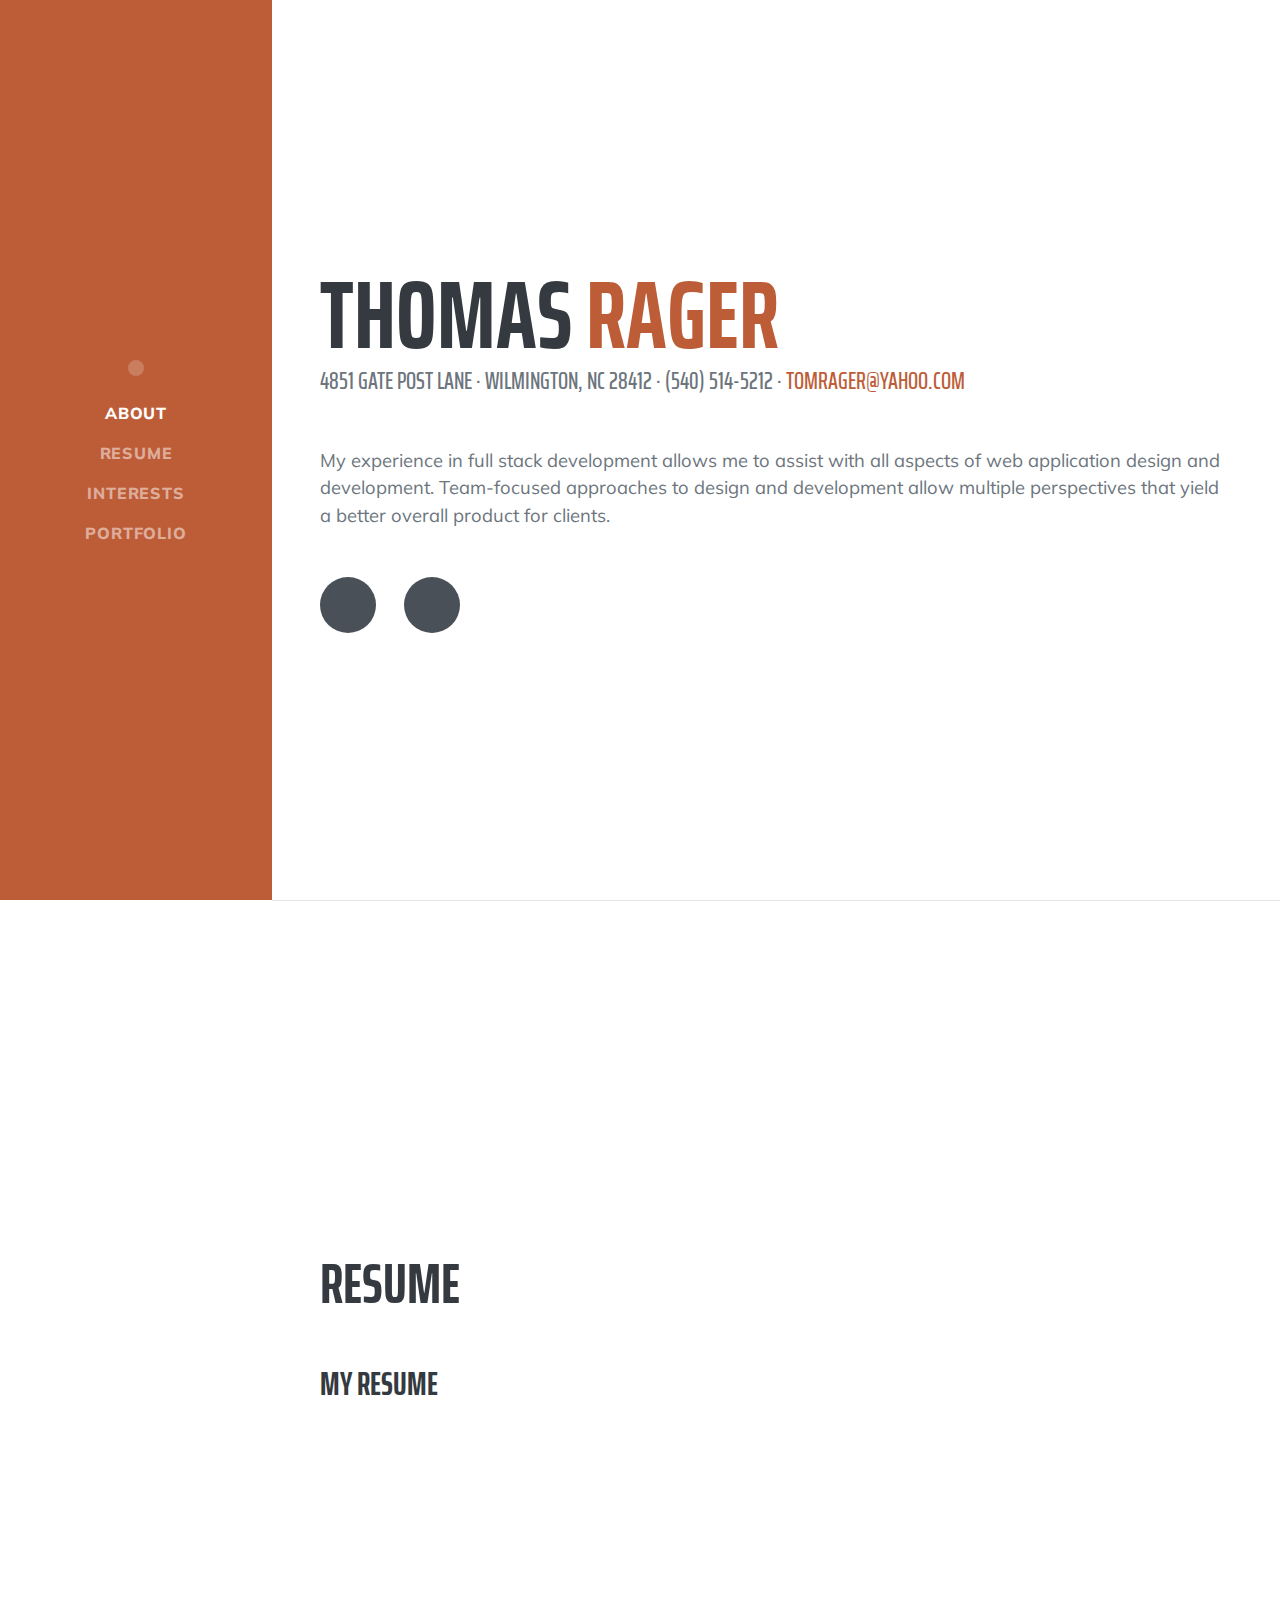
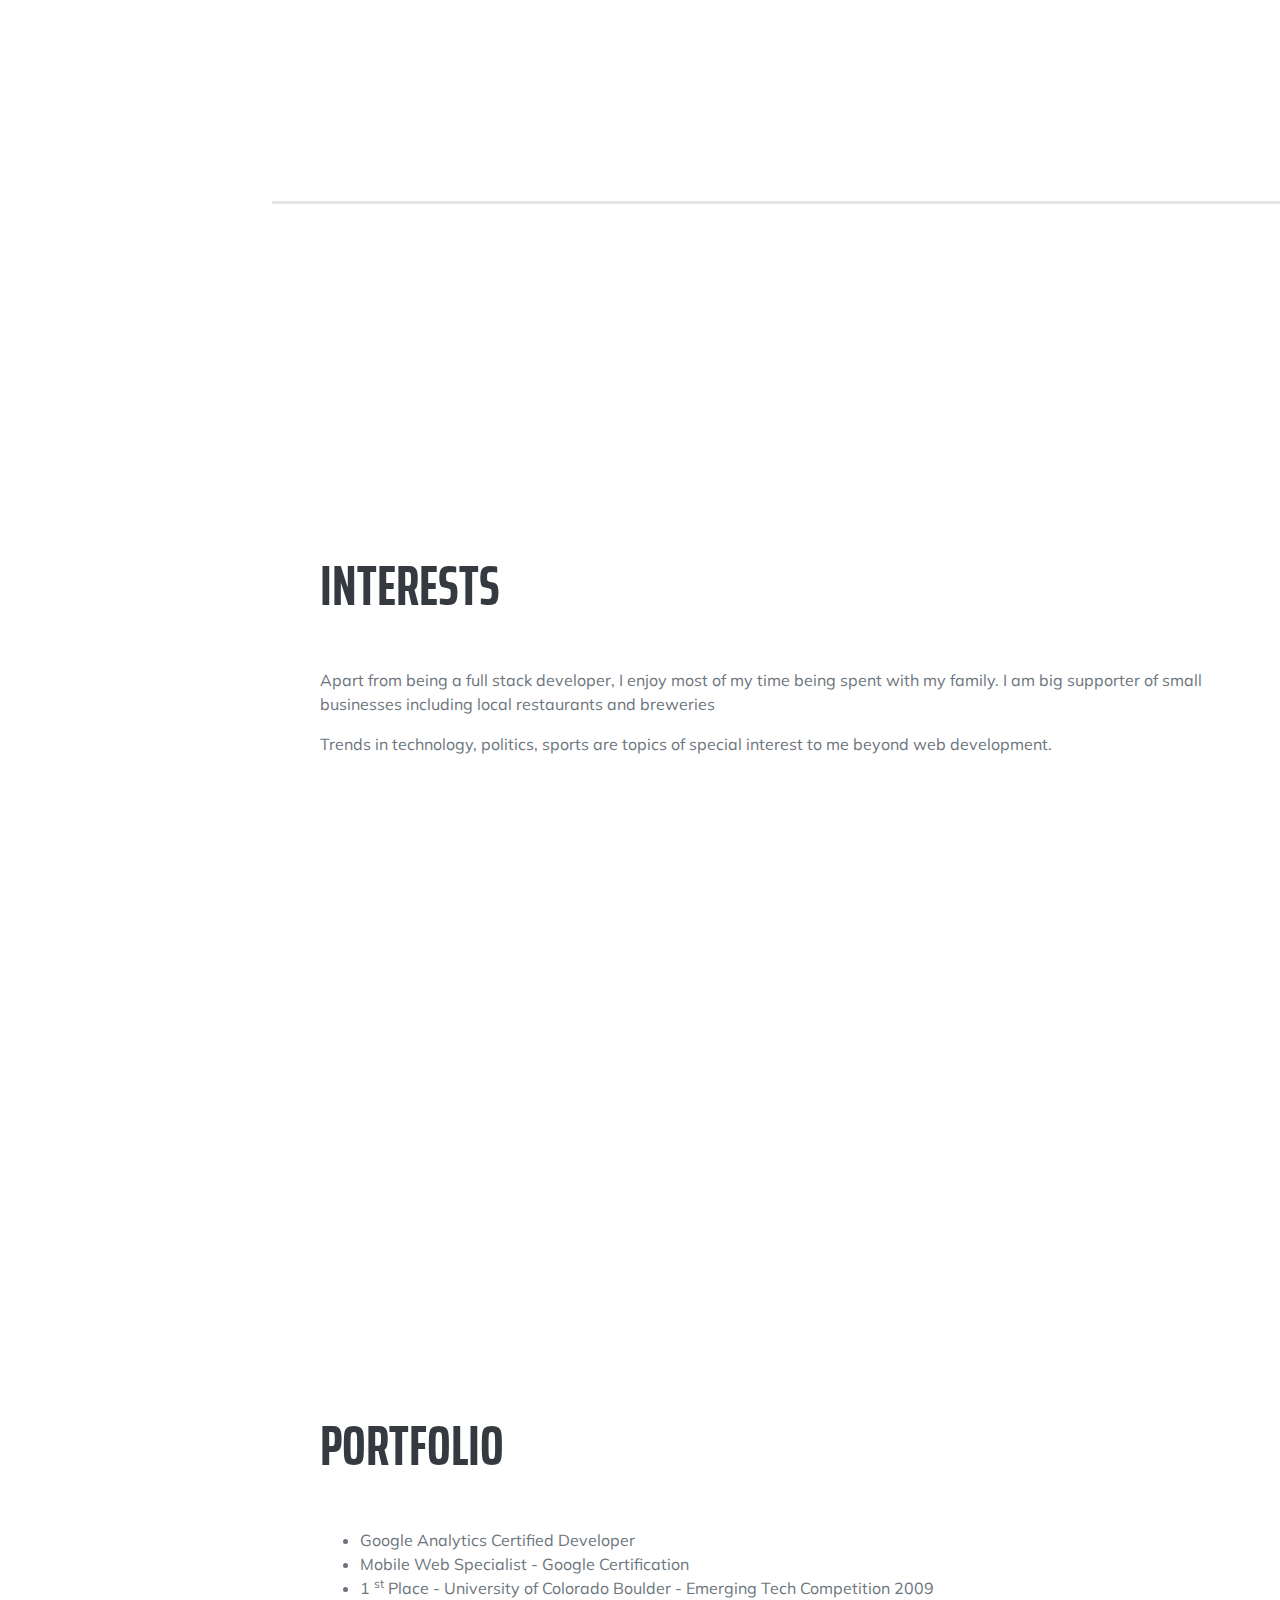
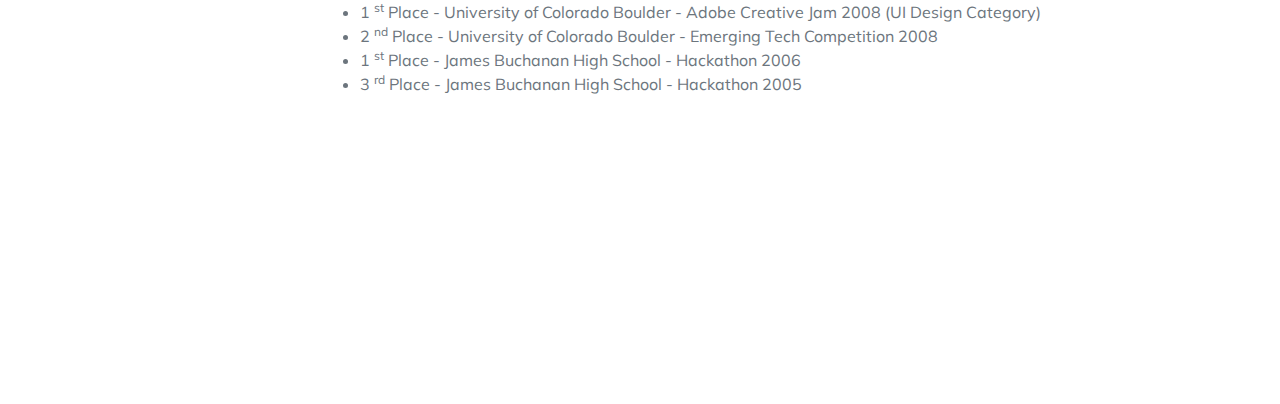
==== showcase/index.html @ 00009070 "Working on index.html to fine tune it" ====
<!DOCTYPE html>
<html lang="en">
    <head>
        <meta charset="utf-8" />
        <meta name="viewport" content="width=device-width, initial-scale=1, shrink-to-fit=no" />
        <meta name="description" content="" />
        <meta name="author" content="" />
        <title>Portfolio - Thomas Rager</title>
        <link rel="icon" type="image/x-icon" href="assets/img/favicon.ico" />
        <!-- Font Awesome icons (free version)-->
        <script src="https://use.fontawesome.com/releases/v5.13.0/js/all.js" crossorigin="anonymous"></script>
        <!-- Google fonts-->
        <link href="https://fonts.googleapis.com/css?family=Saira+Extra+Condensed:500,700" rel="stylesheet" type="text/css" />
        <link href="https://fonts.googleapis.com/css?family=Muli:400,400i,800,800i" rel="stylesheet" type="text/css" />
        <!-- Core theme CSS (includes Bootstrap)-->
        <link href="css/styles.css" rel="stylesheet" />
    </head>
    <body id="page-top">
        <!-- Navigation-->
        <nav class="navbar navbar-expand-lg navbar-dark bg-primary fixed-top" id="sideNav">
            <a class="navbar-brand js-scroll-trigger" href="#page-top">
                <span class="d-block d-lg-none">Thomas Rager</span>
                <span class="d-none d-lg-block"><img class="img-fluid img-profile rounded-circle mx-auto mb-2" src="assets/img/Thomas Rager.jpg" alt="" /></span>
            </a>
            <button class="navbar-toggler" type="button" data-toggle="collapse" data-target="#navbarSupportedContent" aria-controls="navbarSupportedContent" aria-expanded="false" aria-label="Toggle navigation"><span class="navbar-toggler-icon"></span></button>
            <div class="collapse navbar-collapse" id="navbarSupportedContent">
                <ul class="navbar-nav">
                    <li class="nav-item"><a class="nav-link js-scroll-trigger" href="#about">About</a></li>
                    <li class="nav-item"><a class="nav-link js-scroll-trigger" href="#resume">Resume</a></li>
                    <li class="nav-item"><a class="nav-link js-scroll-trigger" href="#interests">Interests</a></li>
                    <li class="nav-item"><a class="nav-link js-scroll-trigger" href="#portfolio">Portfolio</a></li>
                </ul>
            </div>
        </nav>
        <!-- Page Content-->
        <div class="container-fluid p-0">
            <!-- About-->
            <section class="resume-section" id="about">
                <div class="resume-section-content">
                    <h1 class="mb-0">
                        Thomas
                        <span class="text-primary">Rager</span>
                    </h1>
                    <div class="subheading mb-5">
                        4851 Gate Post Lane · Wilmington, NC 28412 · (540) 514-5212 ·
                        <a href="mailto:tomrager@yahoo.com">tomrager@yahoo.com</a>
                    </div>
                    <p class="lead mb-5">My experience in full stack development allows me to assist with all aspects of web application design and development. Team-focused approaches to design and development allow multiple perspectives that yield a better overall product for clients.</p>
                    <div class="social-icons">
                        <a class="social-icon" href="https://www.linkedin.com/in/thomas-rager/"><i class="fab fa-linkedin-in"></i></a>
                        <a class="social-icon" href="https://github.com/trager1122"><i class="fab fa-github"></i></a>
                    </div>
                </div>
            </section>
            <hr class="m-0" />
            <!-- Resume -->
            <section class="resume-section" id="experience">
                <div class="resume-section-content">
                    <h2 class="mb-5">Resume</h2>
                    <div class="d-flex flex-column flex-md-row justify-content-between mb-5">
                        <div class="flex-grow-1">
                            <h3 class="mb-0">My Resume</h3>
                        </div>
                    </div>
                </div>
            </section>
            <hr class="m-0" />
            <hr class="m-0" />
            
            <hr class="m-0" />
            <!-- Interests-->
            <section class="resume-section" id="interests">
                <div class="resume-section-content">
                    <h2 class="mb-5">Interests</h2>
                    <p>Apart from being a full stack developer, I enjoy most of my time being spent with my family. I am big supporter of small businesses including local restaurants and breweries</p>                
                    <p class="mb-0">Trends in technology, politics, sports are topics of special interest to me beyond web development.</p>
                </div>
            </section>
            <!-- Projects and Work Samples-->
            <section class="resume-section" id="portfolio">
                <div class="resume-section-content">
                    <h2 class="mb-5">Portfolio</h2>
                    <ul class="fa-ul mb-0">
                        <li>
                            <span class="fa-li"><i class="fas fa-trophy text-warning"></i></span>
                            Google Analytics Certified Developer
                        </li>
                        <li>
                            <span class="fa-li"><i class="fas fa-trophy text-warning"></i></span>
                            Mobile Web Specialist - Google Certification
                        </li>
                        <li>
                            <span class="fa-li"><i class="fas fa-trophy text-warning"></i></span>
                            1
                            <sup>st</sup>
                            Place - University of Colorado Boulder - Emerging Tech Competition 2009
                        </li>
                        <li>
                            <span class="fa-li"><i class="fas fa-trophy text-warning"></i></span>
                            1
                            <sup>st</sup>
                            Place - University of Colorado Boulder - Adobe Creative Jam 2008 (UI Design Category)
                        </li>
                        <li>
                            <span class="fa-li"><i class="fas fa-trophy text-warning"></i></span>
                            2
                            <sup>nd</sup>
                            Place - University of Colorado Boulder - Emerging Tech Competition 2008
                        </li>
                        <li>
                            <span class="fa-li"><i class="fas fa-trophy text-warning"></i></span>
                            1
                            <sup>st</sup>
                            Place - James Buchanan High School - Hackathon 2006
                        </li>
                        <li>
                            <span class="fa-li"><i class="fas fa-trophy text-warning"></i></span>
                            3
                            <sup>rd</sup>
                            Place - James Buchanan High School - Hackathon 2005
                        </li>
                    </ul>
                </div>
            </section>
        </div>
        <!-- Bootstrap core JS-->
        <script src="https://cdnjs.cloudflare.com/ajax/libs/jquery/3.5.1/jquery.min.js"></script>
        <script src="https://stackpath.bootstrapcdn.com/bootstrap/4.5.0/js/bootstrap.bundle.min.js"></script>
        <!-- Third party plugin JS-->
        <script src="https://cdnjs.cloudflare.com/ajax/libs/jquery-easing/1.4.1/jquery.easing.min.js"></script>
        <!-- Core theme JS-->
        <script src="js/scripts.js"></script>
    </body>
</html>
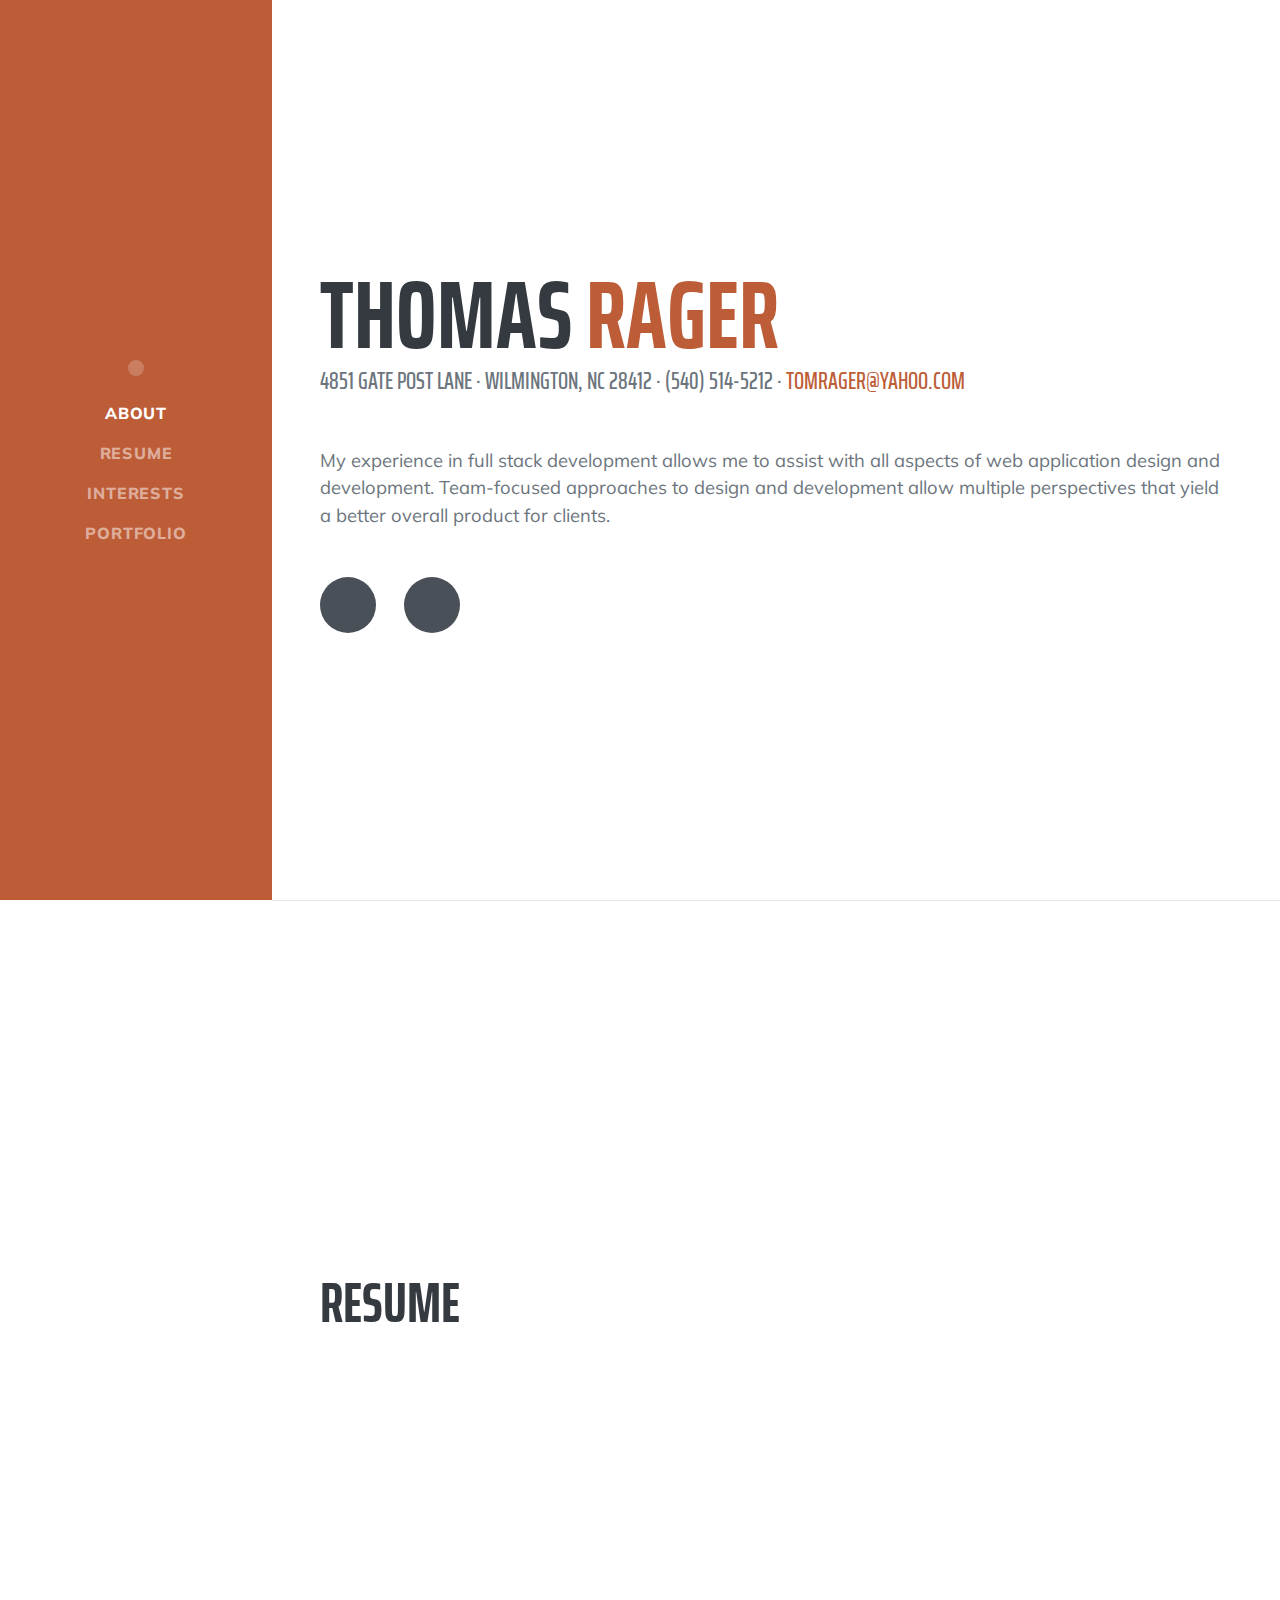
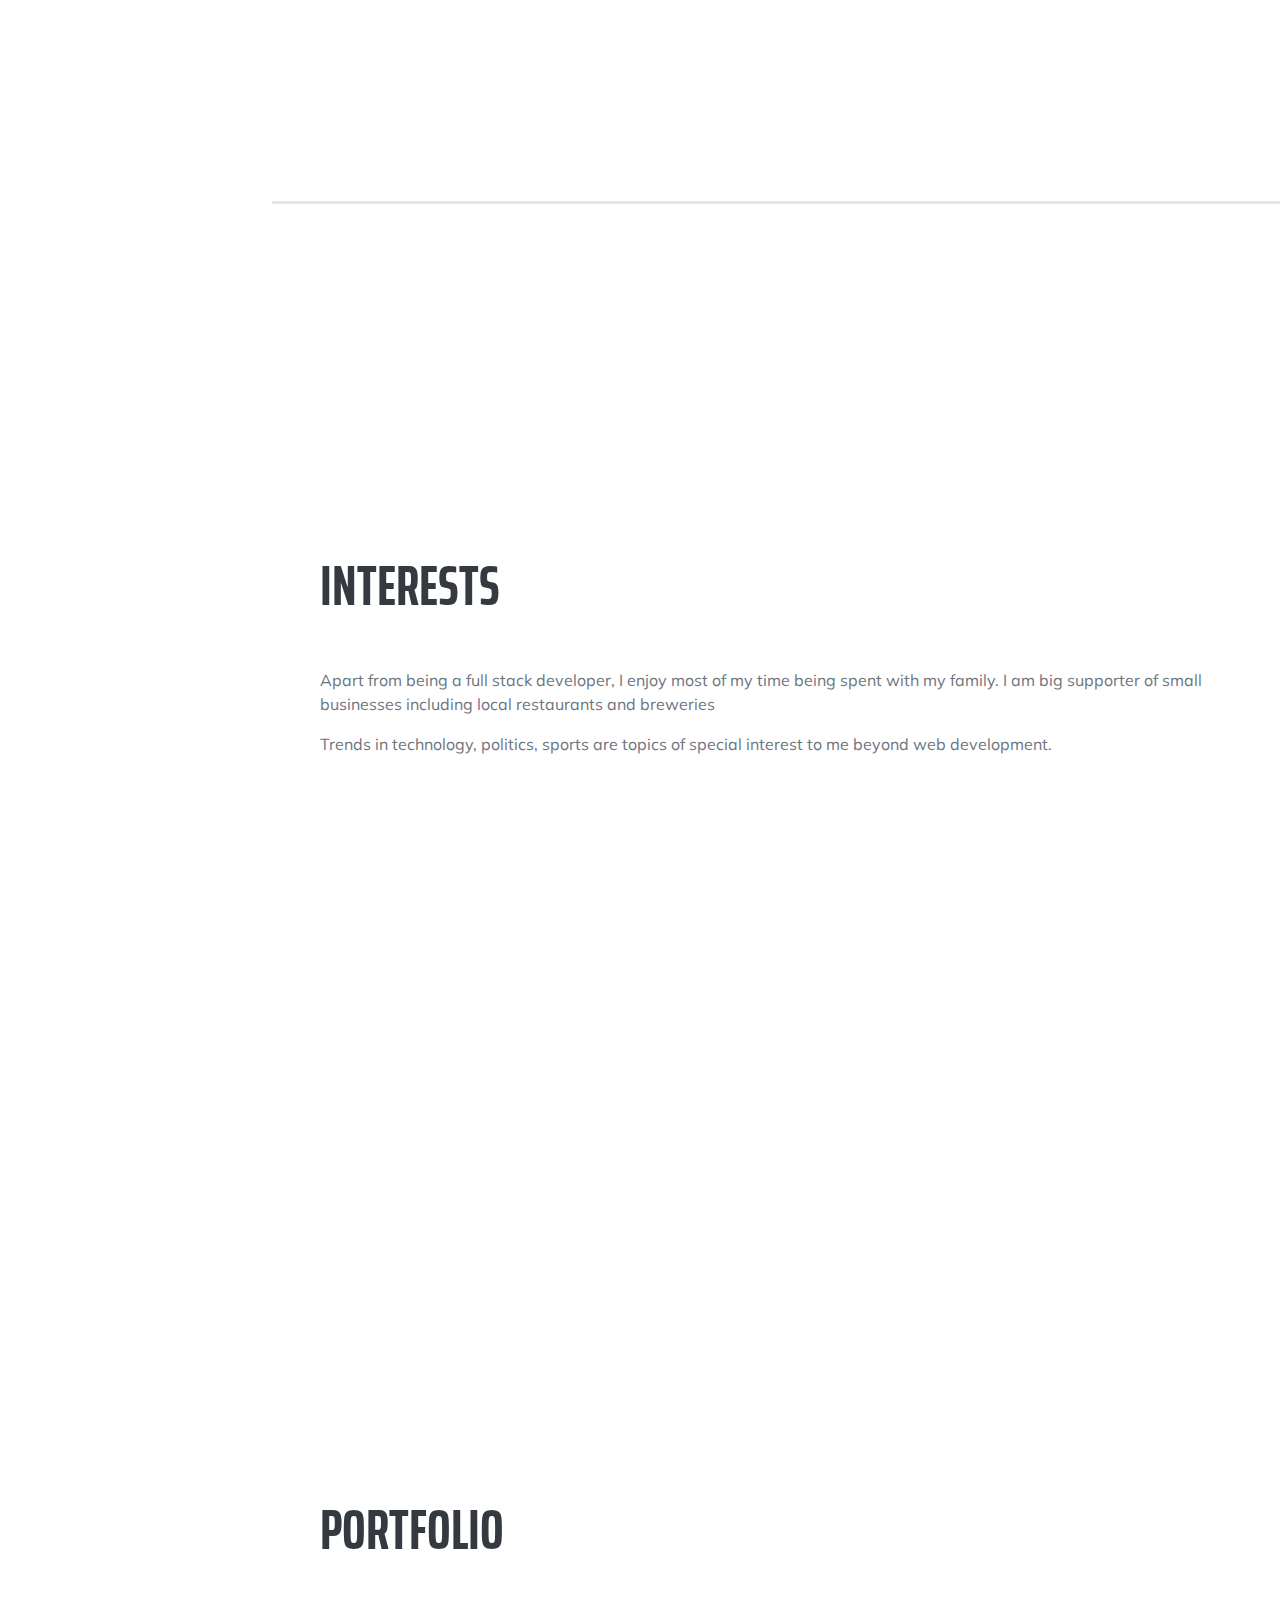
==== commit 70a7ca59: "more changes to index.html" ====
--- a/showcase/index.html
+++ b/showcase/index.html
@@ -54,12 +54,11 @@
             </section>
             <hr class="m-0" />
             <!-- Resume -->
-            <section class="resume-section" id="experience">
+            <section class="resume-section" id="resume">
                 <div class="resume-section-content">
                     <h2 class="mb-5">Resume</h2>
                     <div class="d-flex flex-column flex-md-row justify-content-between mb-5">
                         <div class="flex-grow-1">
-                            <h3 class="mb-0">My Resume</h3>
                         </div>
                     </div>
                 </div>
@@ -76,50 +75,10 @@
                     <p class="mb-0">Trends in technology, politics, sports are topics of special interest to me beyond web development.</p>
                 </div>
             </section>
-            <!-- Projects and Work Samples-->
+            <!-- Portfolio -->
             <section class="resume-section" id="portfolio">
                 <div class="resume-section-content">
                     <h2 class="mb-5">Portfolio</h2>
-                    <ul class="fa-ul mb-0">
-                        <li>
-                            <span class="fa-li"><i class="fas fa-trophy text-warning"></i></span>
-                            Google Analytics Certified Developer
-                        </li>
-                        <li>
-                            <span class="fa-li"><i class="fas fa-trophy text-warning"></i></span>
-                            Mobile Web Specialist - Google Certification
-                        </li>
-                        <li>
-                            <span class="fa-li"><i class="fas fa-trophy text-warning"></i></span>
-                            1
-                            <sup>st</sup>
-                            Place - University of Colorado Boulder - Emerging Tech Competition 2009
-                        </li>
-                        <li>
-                            <span class="fa-li"><i class="fas fa-trophy text-warning"></i></span>
-                            1
-                            <sup>st</sup>
-                            Place - University of Colorado Boulder - Adobe Creative Jam 2008 (UI Design Category)
-                        </li>
-                        <li>
-                            <span class="fa-li"><i class="fas fa-trophy text-warning"></i></span>
-                            2
-                            <sup>nd</sup>
-                            Place - University of Colorado Boulder - Emerging Tech Competition 2008
-                        </li>
-                        <li>
-                            <span class="fa-li"><i class="fas fa-trophy text-warning"></i></span>
-                            1
-                            <sup>st</sup>
-                            Place - James Buchanan High School - Hackathon 2006
-                        </li>
-                        <li>
-                            <span class="fa-li"><i class="fas fa-trophy text-warning"></i></span>
-                            3
-                            <sup>rd</sup>
-                            Place - James Buchanan High School - Hackathon 2005
-                        </li>
-                    </ul>
                 </div>
             </section>
         </div>
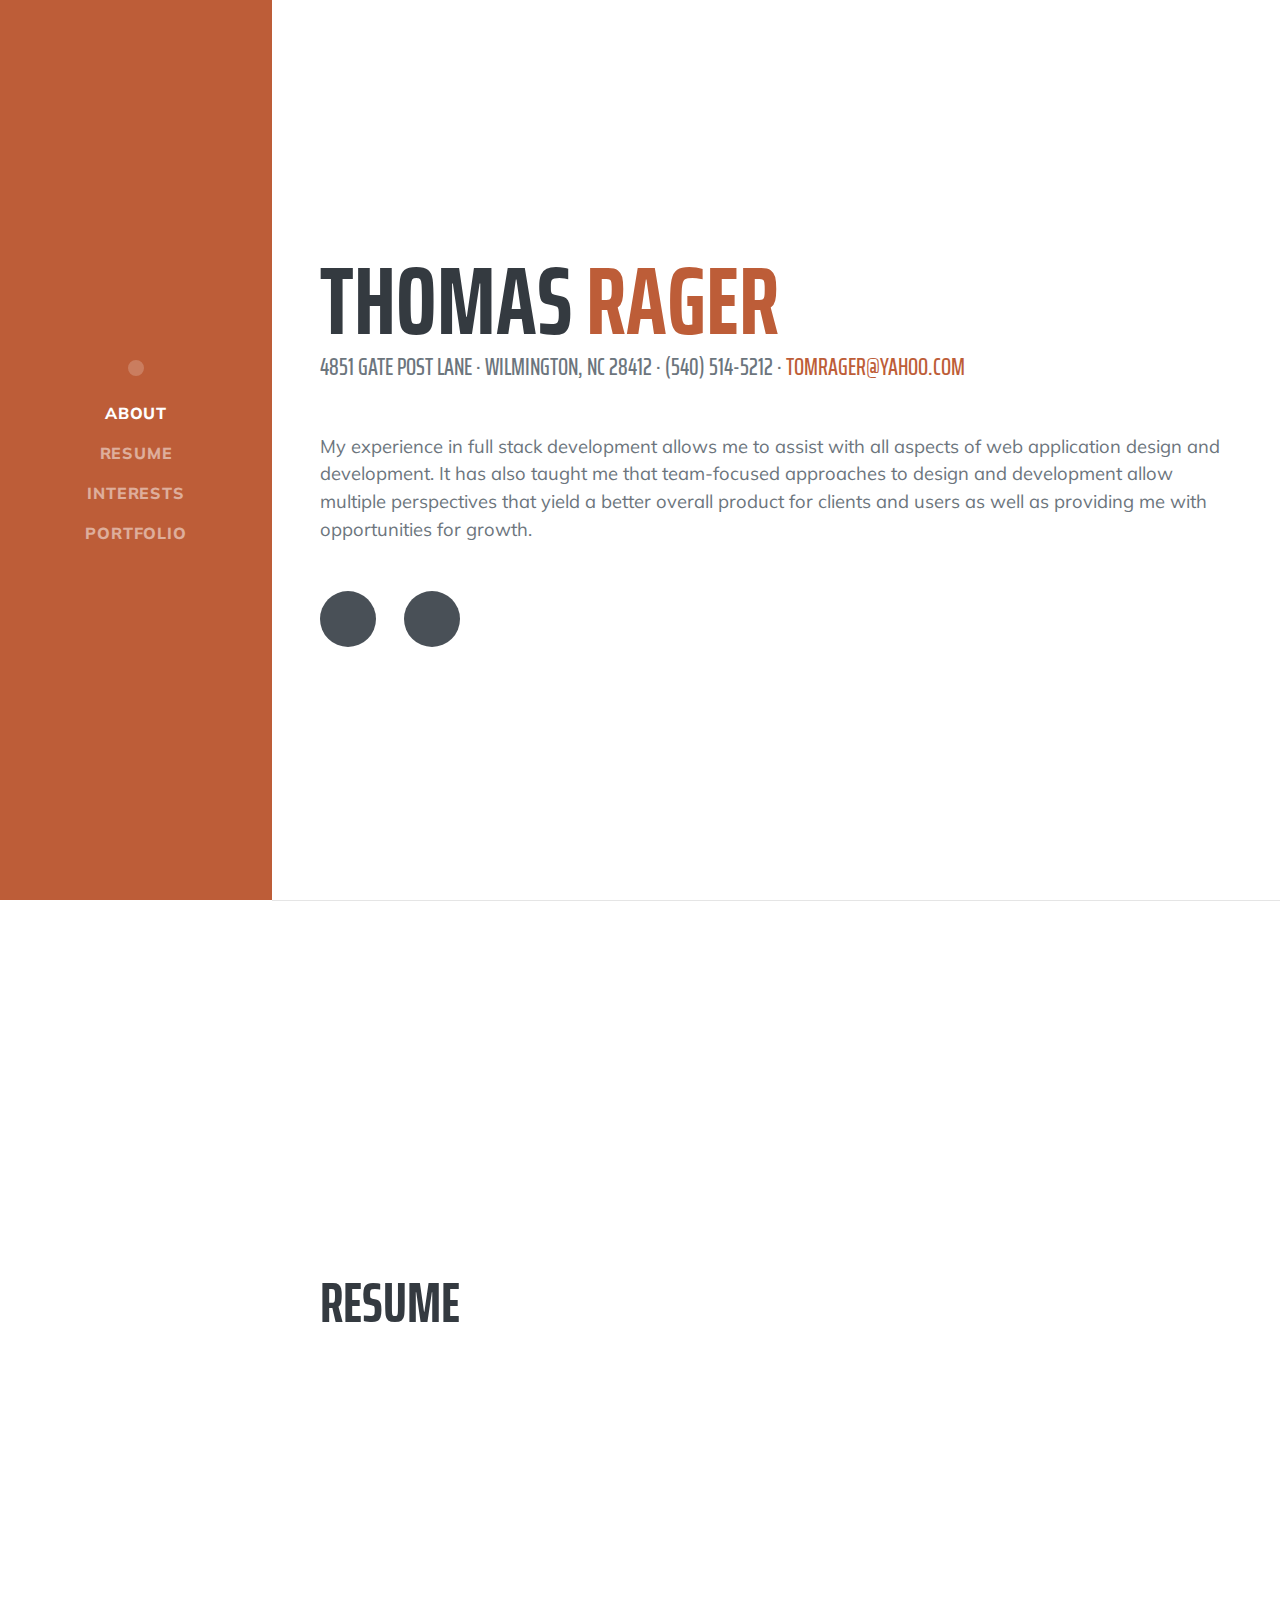
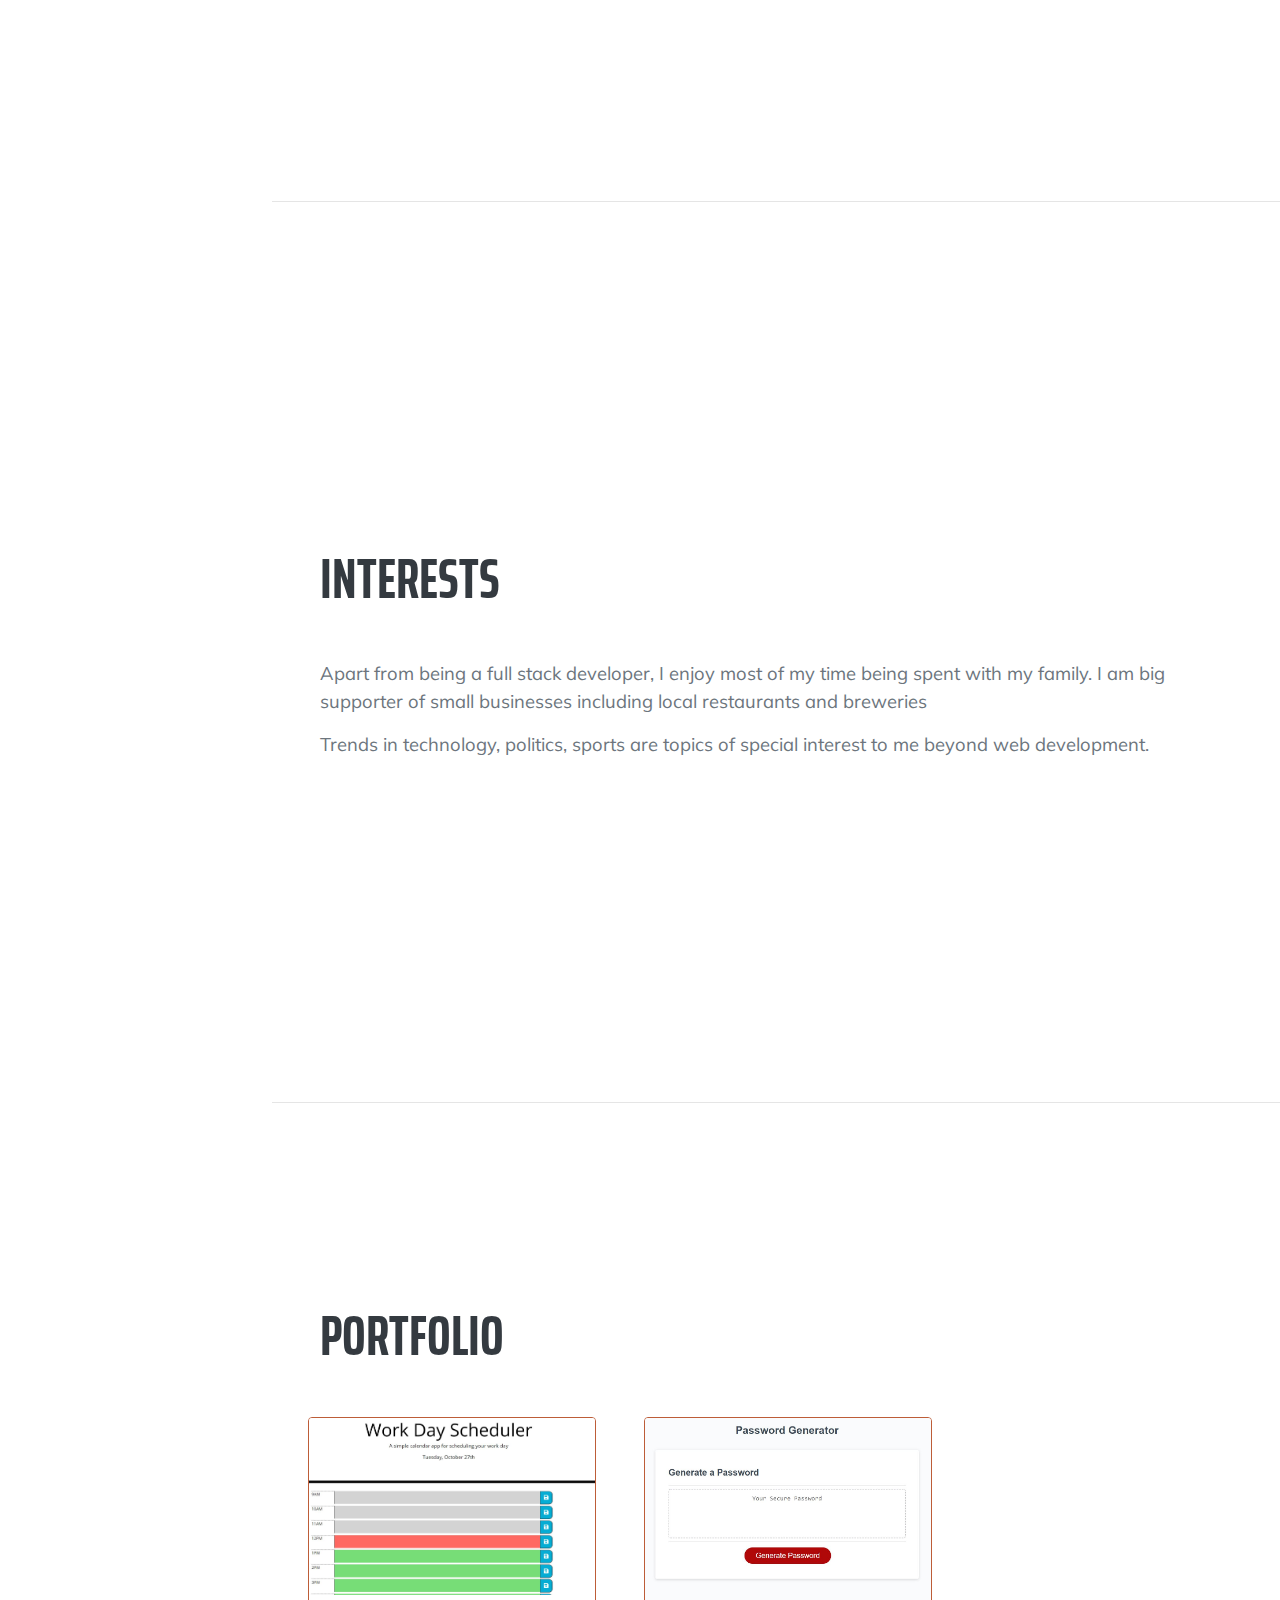
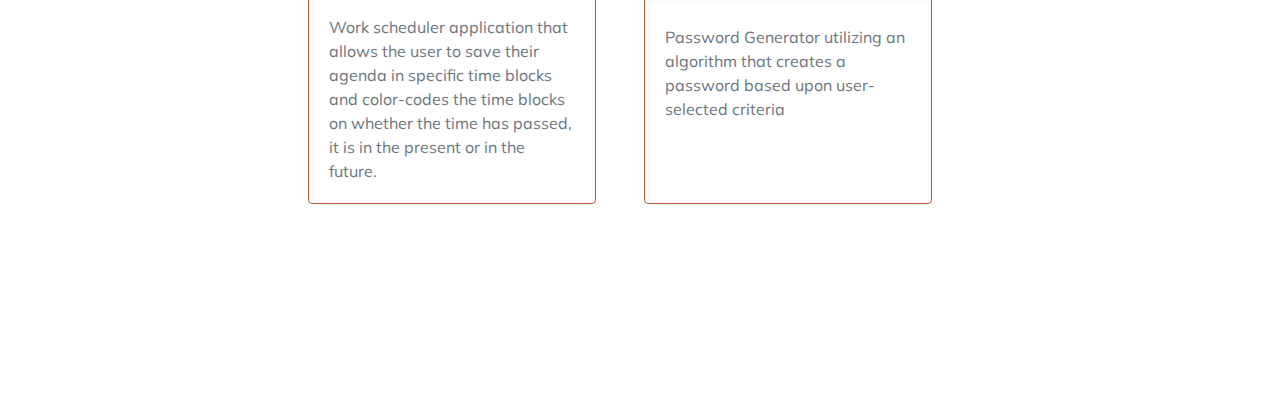
==== commit d338e28a: "added two cards for my best work samples for portfolio section" ====
--- a/showcase/index.html
+++ b/showcase/index.html
@@ -45,7 +45,7 @@
                         4851 Gate Post Lane · Wilmington, NC 28412 · (540) 514-5212 ·
                         <a href="mailto:tomrager@yahoo.com">tomrager@yahoo.com</a>
                     </div>
-                    <p class="lead mb-5">My experience in full stack development allows me to assist with all aspects of web application design and development. Team-focused approaches to design and development allow multiple perspectives that yield a better overall product for clients.</p>
+                    <p class="lead mb-5">My experience in full stack development allows me to assist with all aspects of web application design and development. It has also taught me that team-focused approaches to design and development allow multiple perspectives that yield a better overall product for clients and users as well as providing me with opportunities for growth.</p>
                     <div class="social-icons">
                         <a class="social-icon" href="https://www.linkedin.com/in/thomas-rager/"><i class="fab fa-linkedin-in"></i></a>
                         <a class="social-icon" href="https://github.com/trager1122"><i class="fab fa-github"></i></a>
@@ -64,21 +64,33 @@
                 </div>
             </section>
             <hr class="m-0" />
-            <hr class="m-0" />
-            
-            <hr class="m-0" />
             <!-- Interests-->
             <section class="resume-section" id="interests">
                 <div class="resume-section-content">
                     <h2 class="mb-5">Interests</h2>
-                    <p>Apart from being a full stack developer, I enjoy most of my time being spent with my family. I am big supporter of small businesses including local restaurants and breweries</p>                
-                    <p class="mb-0">Trends in technology, politics, sports are topics of special interest to me beyond web development.</p>
+                    <p class="lead">Apart from being a full stack developer, I enjoy most of my time being spent with my family. I am big supporter of small businesses including local restaurants and breweries</p>                
+                    <p class="lead mb-0">Trends in technology, politics, sports are topics of special interest to me beyond web development.</p>
                 </div>
             </section>
+            <hr class="m-0" />
             <!-- Portfolio -->
             <section class="resume-section" id="portfolio">
                 <div class="resume-section-content">
                     <h2 class="mb-5">Portfolio</h2>
+                    <div class="row">
+                        <div class="card border-primary mr-5" style="width: 18rem;">
+                            <a href="https://trager1122.github.io/DailyPlanner/"><img src="assets/img/Daily Planner.JPG" class="card-img-top" alt="Image of Daily Planner Application"></a>
+                            <div class="card-body">
+                                <p class="card-text">Work scheduler application that allows the user to save their agenda in specific time blocks and color-codes the time blocks on whether the time has passed, it is in the present or in the future.</p>
+                            </div>
+                        </div>
+                        <div class="card border-primary mr-5" style="width: 18rem;">
+                            <a href="https://trager1122.github.io/PWGenerator/"><img src="assets/img/Password Generator.JPG" class="card-img-top" alt="Image of Password Generator Application"></a>
+                            <div class="card-body">
+                                <p class="card-text">Password Generator utilizing an algorithm that creates a password based upon user-selected criteria</p>
+                            </div>
+                        </div>
+                    </div>
                 </div>
             </section>
         </div>
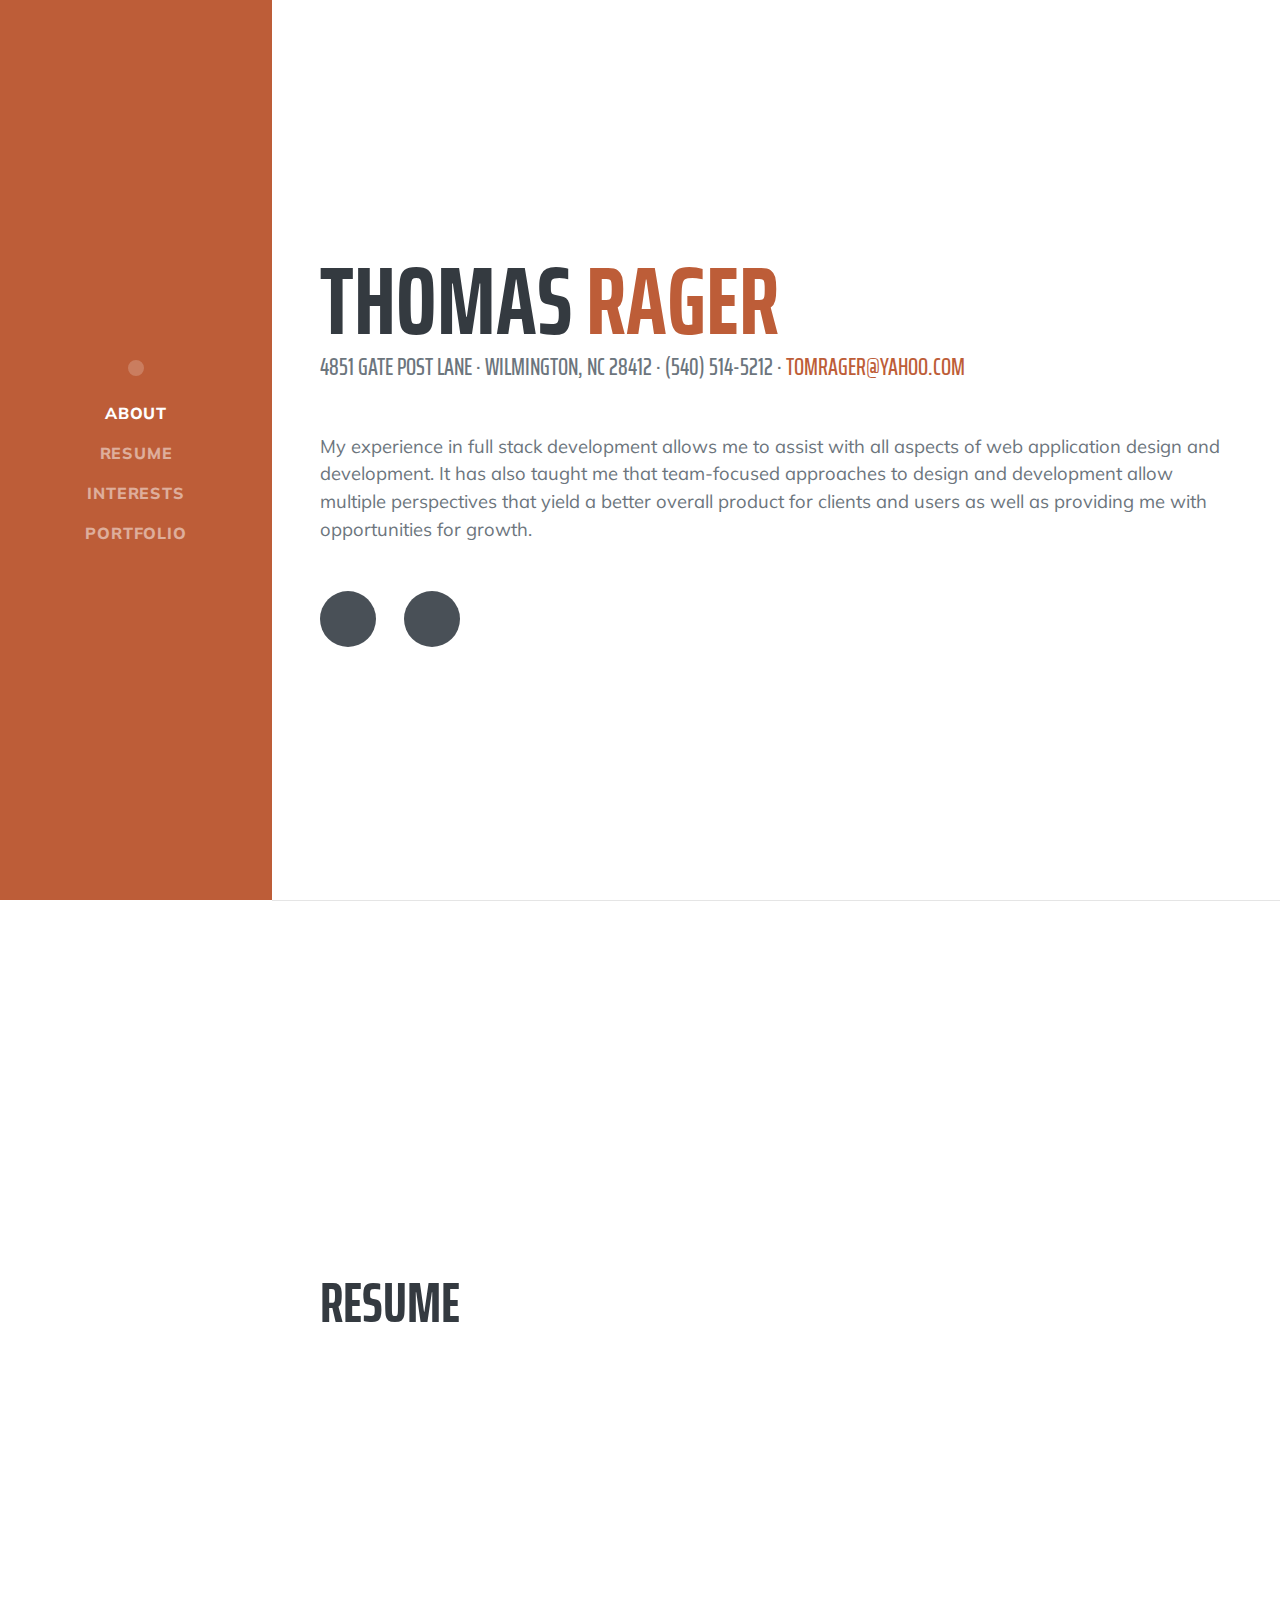
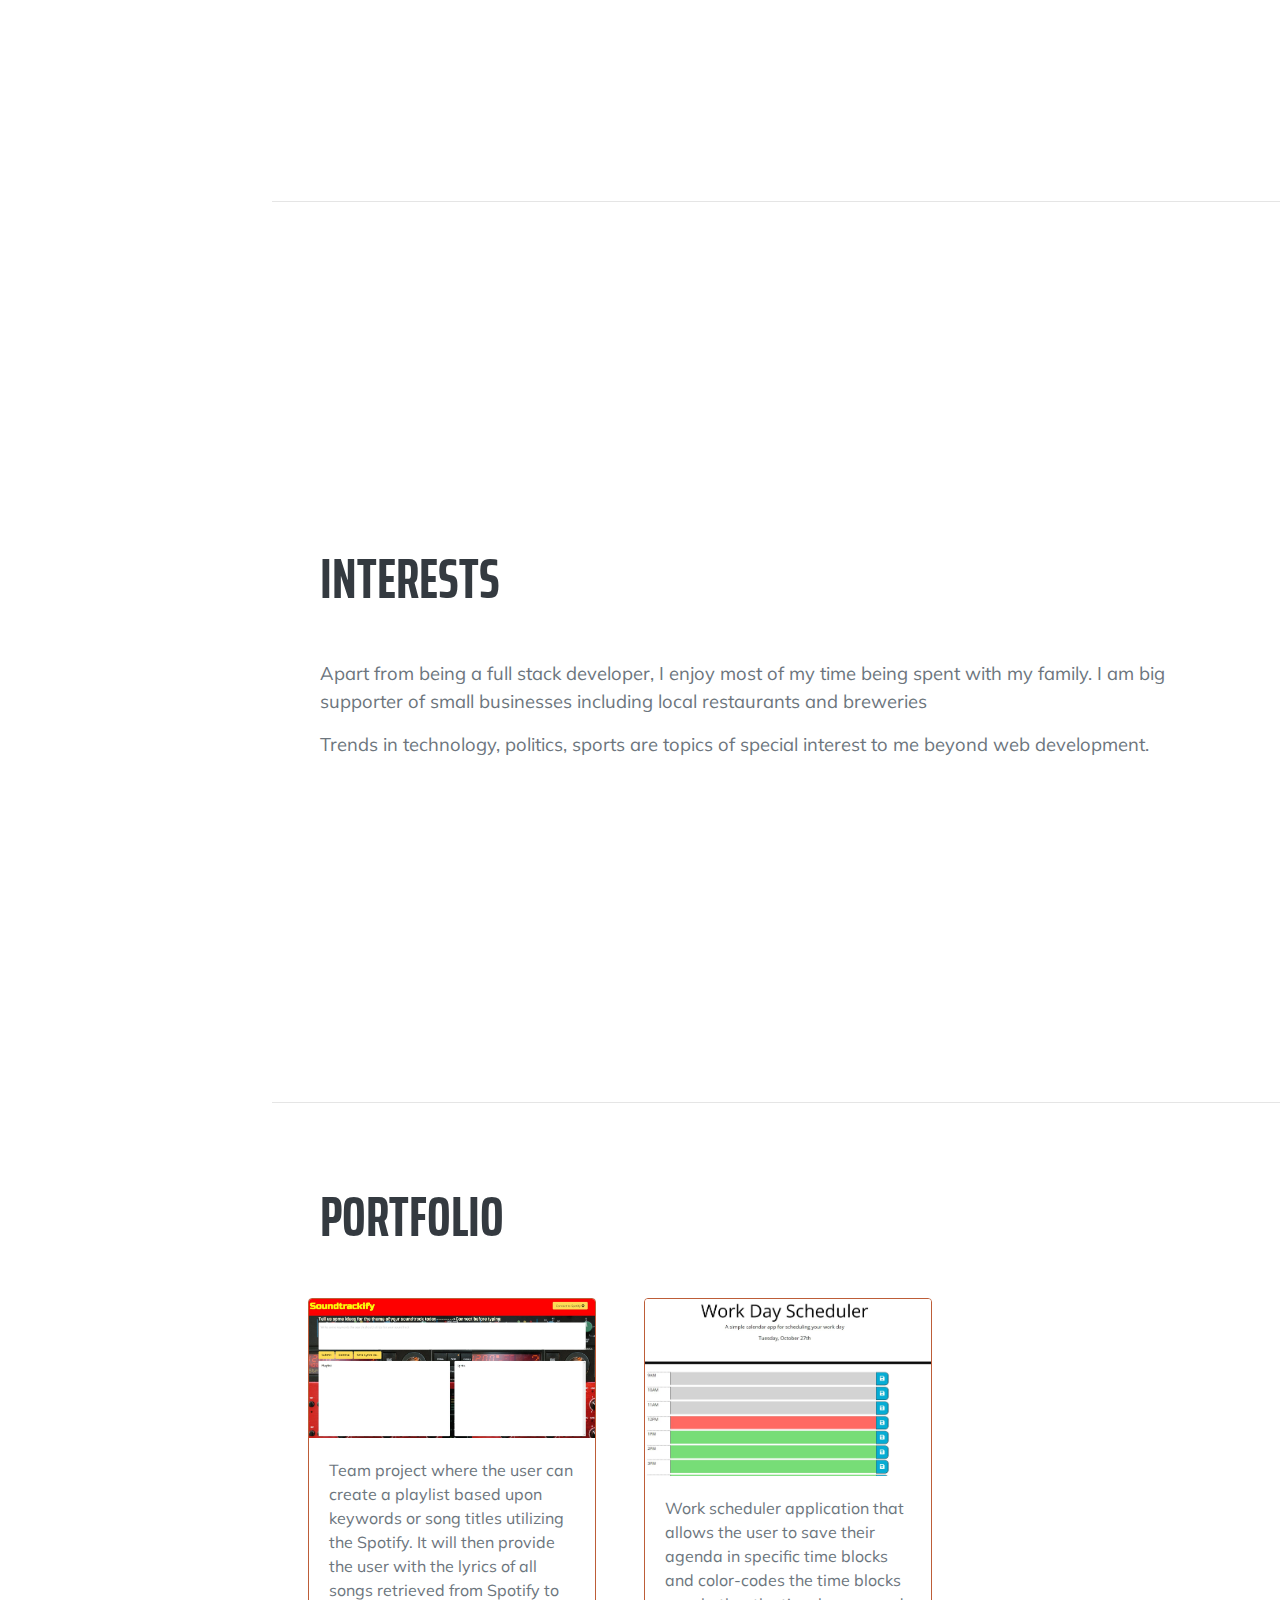
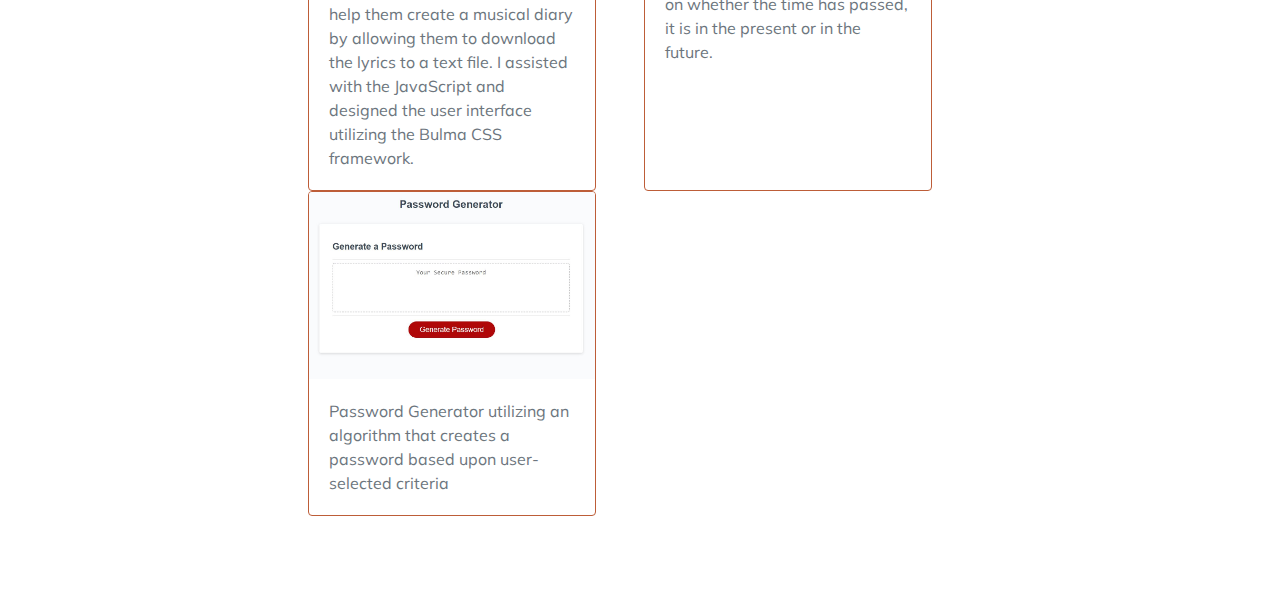
==== commit 45570ac7: "added project to portfolio section" ====
--- a/showcase/index.html
+++ b/showcase/index.html
@@ -79,6 +79,13 @@
                     <h2 class="mb-5">Portfolio</h2>
                     <div class="row">
                         <div class="card border-primary mr-5" style="width: 18rem;">
+                            <a href="https://samuelbaetz.github.io/soundtrackbuilder/#"><img src="assets/img/Soundtrackify.JPG" class="card-img-top" alt="Image of Soundtrackify Application"></a>
+                            <div class="card-body">
+                                <p class="card-text">Team project where the user can create a playlist based upon keywords or song titles utilizing the Spotify.  It will then provide the user with the lyrics of all songs retrieved from Spotify to help them create a musical diary by allowing them to download the lyrics to a text file. 
+                                I assisted with the JavaScript and designed the user interface utilizing the Bulma CSS framework.</p>
+                            </div>
+                        </div>
+                        <div class="card border-primary mr-5" style="width: 18rem;">
                             <a href="https://trager1122.github.io/DailyPlanner/"><img src="assets/img/Daily Planner.JPG" class="card-img-top" alt="Image of Daily Planner Application"></a>
                             <div class="card-body">
                                 <p class="card-text">Work scheduler application that allows the user to save their agenda in specific time blocks and color-codes the time blocks on whether the time has passed, it is in the present or in the future.</p>
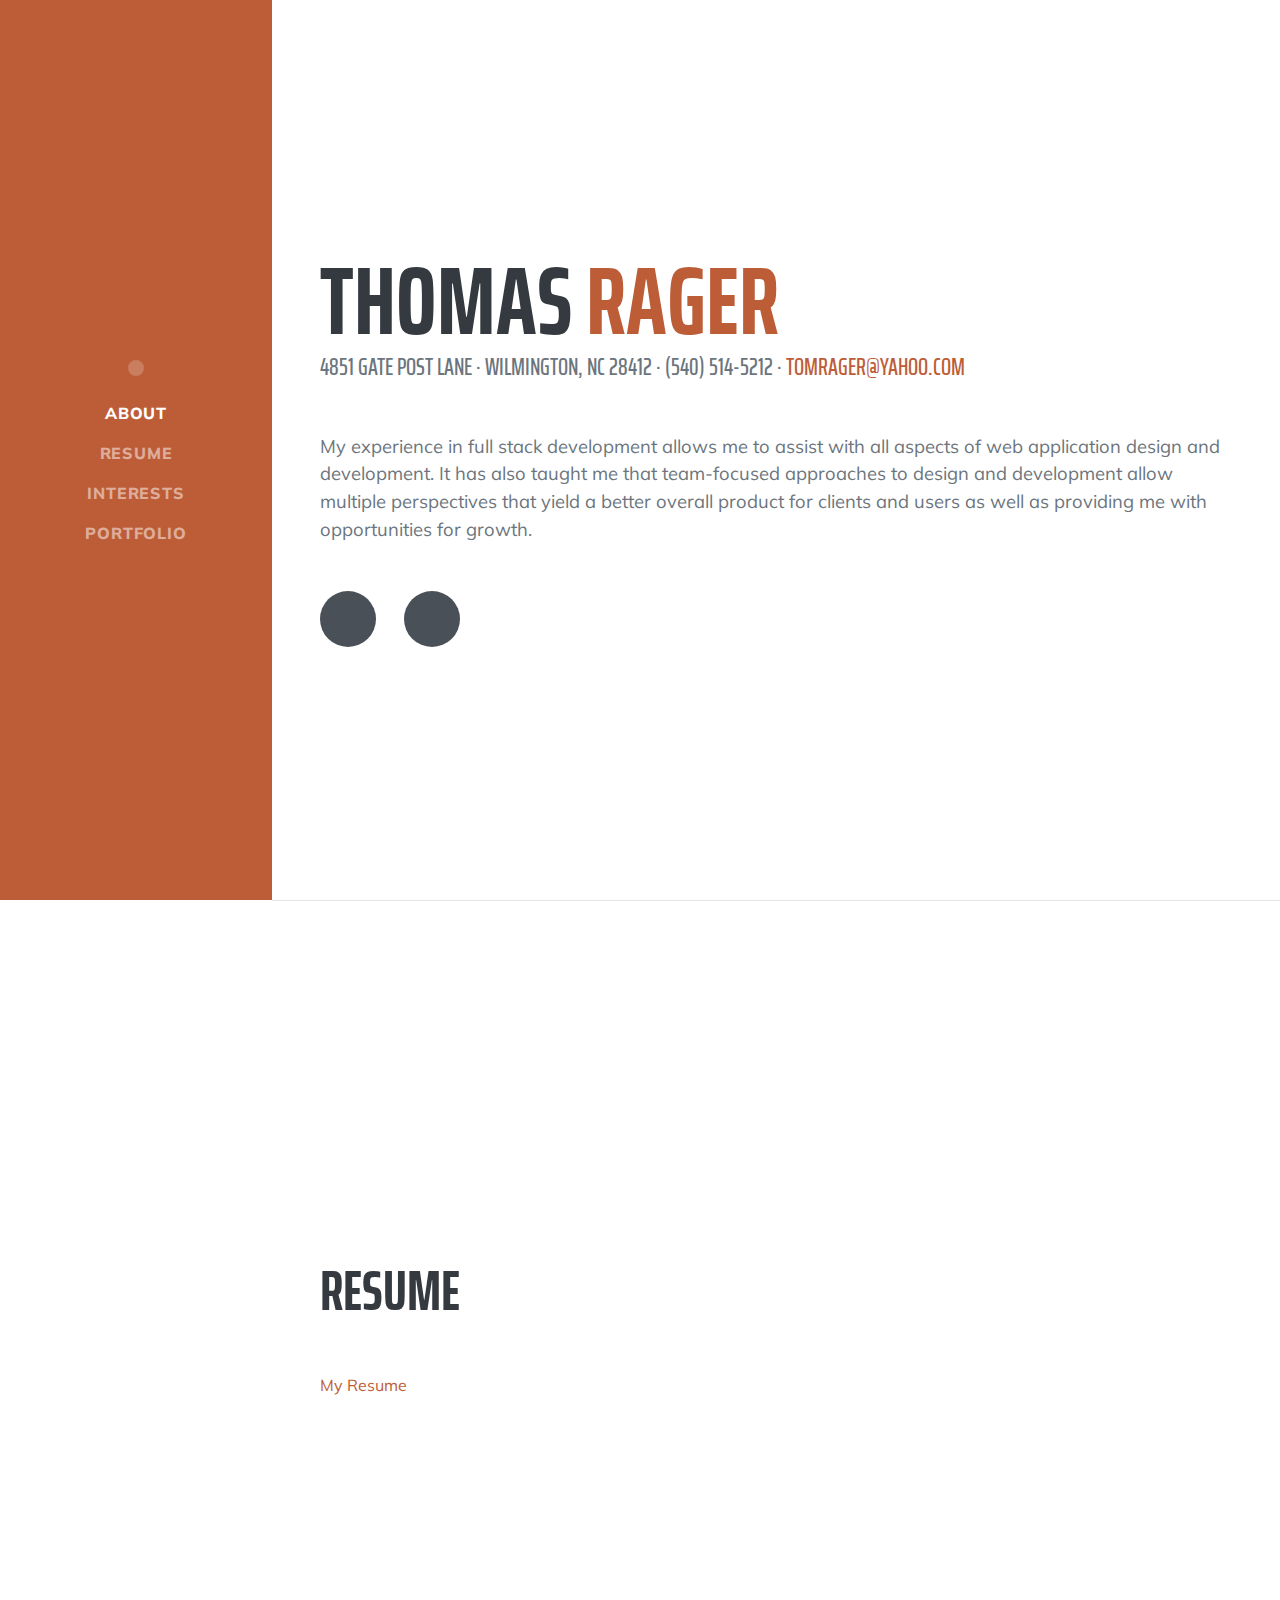
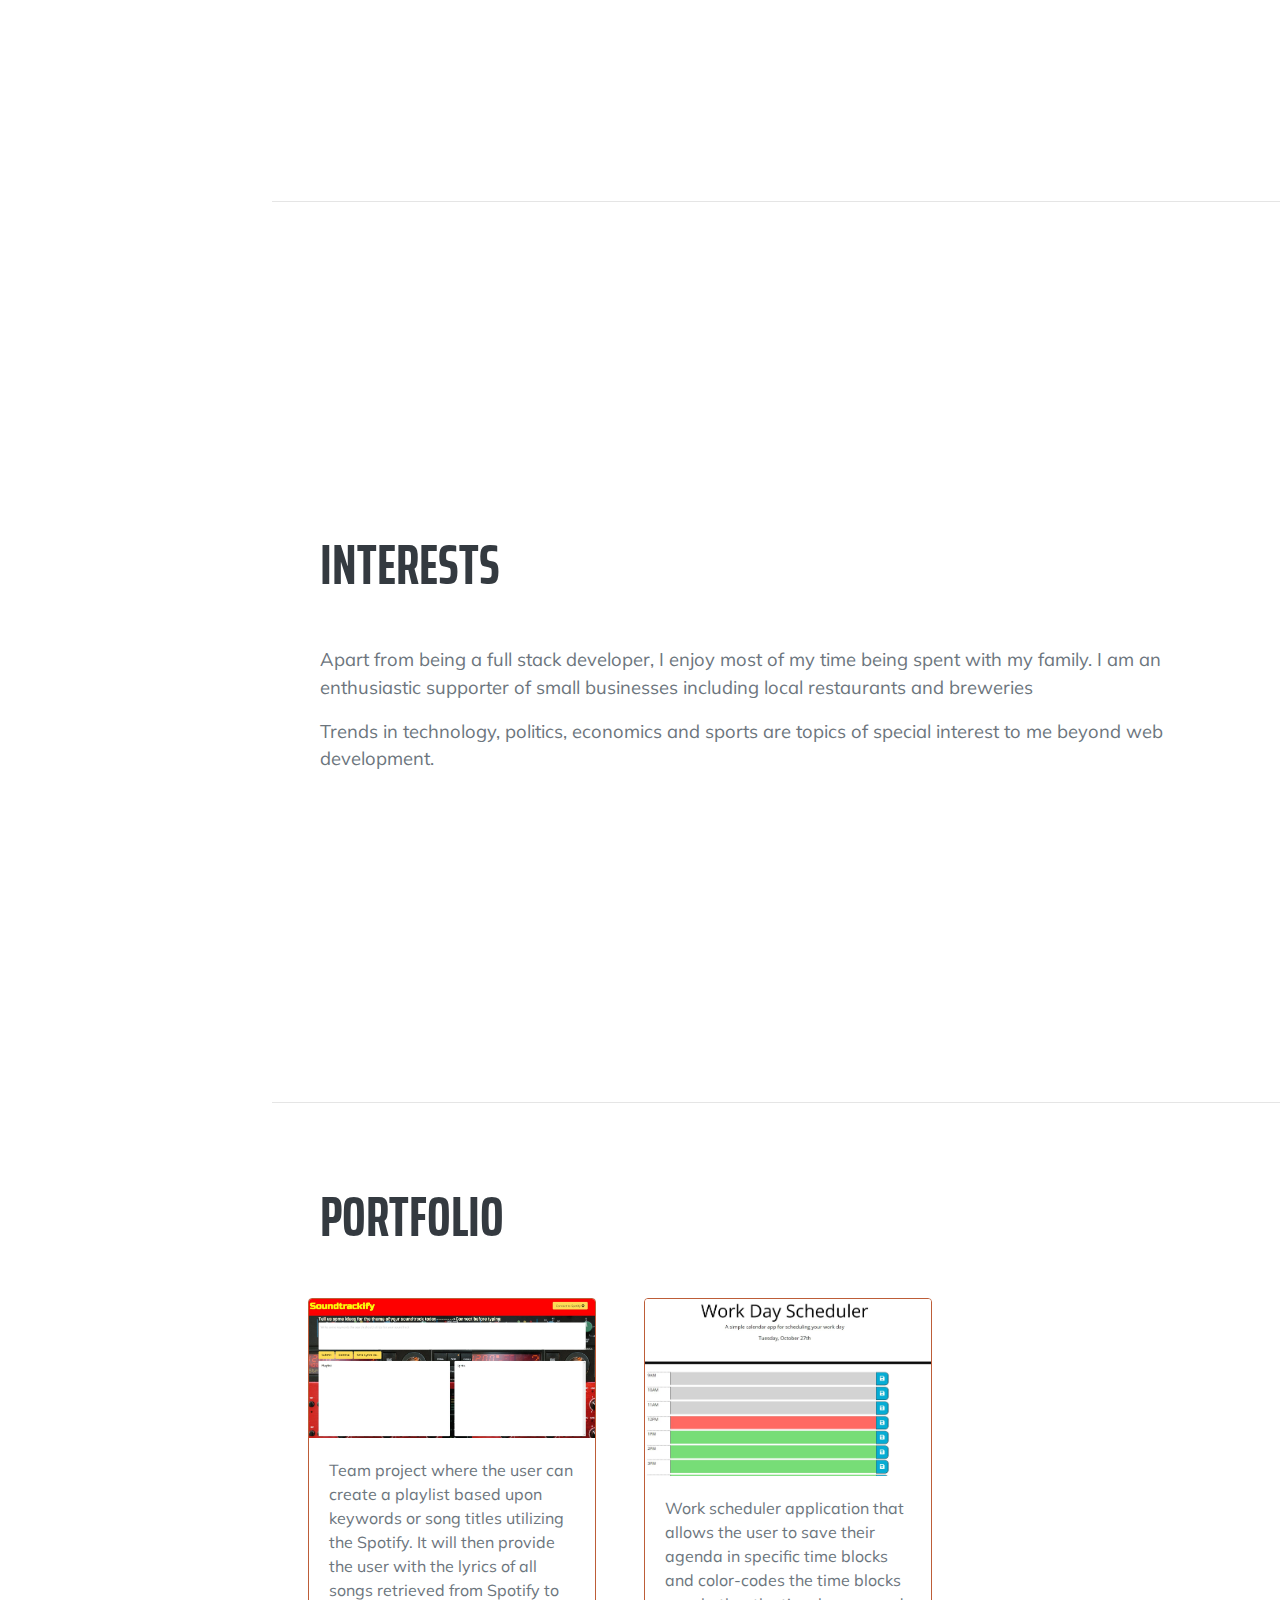
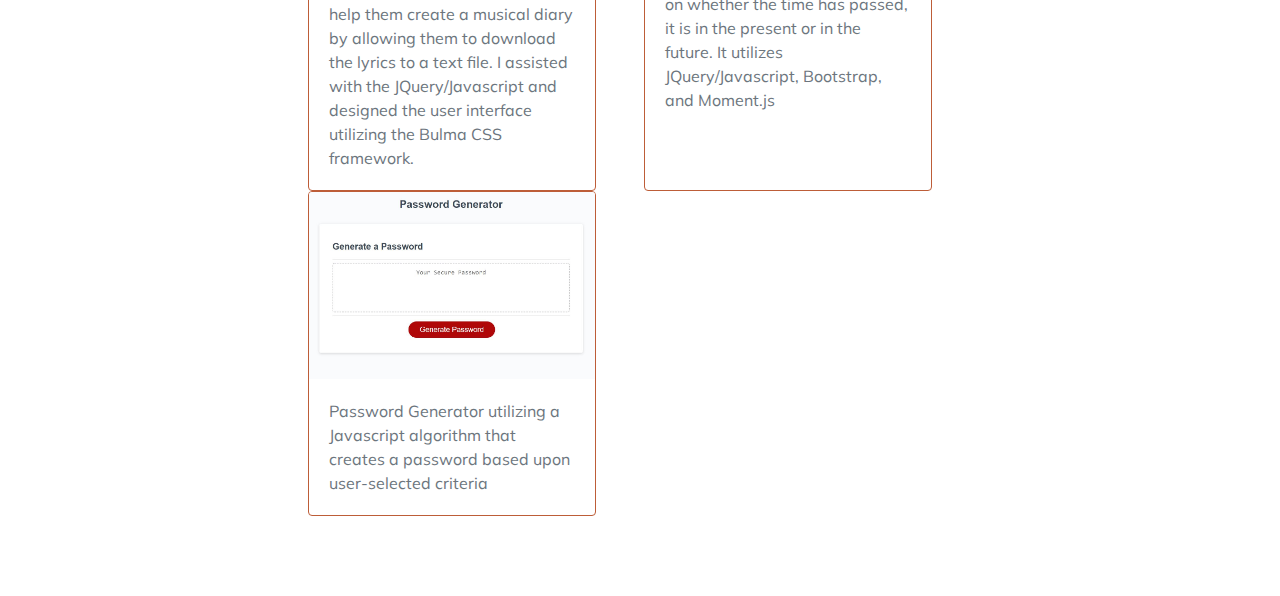
==== commit 2670e5f9: "link for resume added but need to finish some styling" ====
--- a/showcase/index.html
+++ b/showcase/index.html
@@ -59,6 +59,7 @@
                     <h2 class="mb-5">Resume</h2>
                     <div class="d-flex flex-column flex-md-row justify-content-between mb-5">
                         <div class="flex-grow-1">
+                            <a href="../showcase/assets/Thomas Rager-Web Development Resume.pdf">My Resume</a>
                         </div>
                     </div>
                 </div>
@@ -68,8 +69,8 @@
             <section class="resume-section" id="interests">
                 <div class="resume-section-content">
                     <h2 class="mb-5">Interests</h2>
-                    <p class="lead">Apart from being a full stack developer, I enjoy most of my time being spent with my family. I am big supporter of small businesses including local restaurants and breweries</p>                
-                    <p class="lead mb-0">Trends in technology, politics, sports are topics of special interest to me beyond web development.</p>
+                    <p class="lead">Apart from being a full stack developer, I enjoy most of my time being spent with my family. I am an enthusiastic supporter of small businesses including local restaurants and breweries</p>                
+                    <p class="lead mb-0">Trends in technology, politics, economics and sports are topics of special interest to me beyond web development.</p>
                 </div>
             </section>
             <hr class="m-0" />
@@ -79,22 +80,22 @@
                     <h2 class="mb-5">Portfolio</h2>
                     <div class="row">
                         <div class="card border-primary mr-5" style="width: 18rem;">
-                            <a href="https://samuelbaetz.github.io/soundtrackbuilder/#"><img src="assets/img/Soundtrackify.JPG" class="card-img-top" alt="Image of Soundtrackify Application"></a>
+                            <a href="https://trager1122.github.io/Soundtrackify/"><img src="assets/img/Soundtrackify.JPG" class="card-img-top" alt="Image of Soundtrackify Application"></a>
                             <div class="card-body">
                                 <p class="card-text">Team project where the user can create a playlist based upon keywords or song titles utilizing the Spotify.  It will then provide the user with the lyrics of all songs retrieved from Spotify to help them create a musical diary by allowing them to download the lyrics to a text file. 
-                                I assisted with the JavaScript and designed the user interface utilizing the Bulma CSS framework.</p>
+                                I assisted with the JQuery/Javascript and designed the user interface utilizing the Bulma CSS framework.</p>
                             </div>
                         </div>
                         <div class="card border-primary mr-5" style="width: 18rem;">
                             <a href="https://trager1122.github.io/DailyPlanner/"><img src="assets/img/Daily Planner.JPG" class="card-img-top" alt="Image of Daily Planner Application"></a>
                             <div class="card-body">
-                                <p class="card-text">Work scheduler application that allows the user to save their agenda in specific time blocks and color-codes the time blocks on whether the time has passed, it is in the present or in the future.</p>
+                                <p class="card-text">Work scheduler application that allows the user to save their agenda in specific time blocks and color-codes the time blocks on whether the time has passed, it is in the present or in the future. It utilizes JQuery/Javascript, Bootstrap, and Moment.js</p>
                             </div>
                         </div>
                         <div class="card border-primary mr-5" style="width: 18rem;">
                             <a href="https://trager1122.github.io/PWGenerator/"><img src="assets/img/Password Generator.JPG" class="card-img-top" alt="Image of Password Generator Application"></a>
                             <div class="card-body">
-                                <p class="card-text">Password Generator utilizing an algorithm that creates a password based upon user-selected criteria</p>
+                                <p class="card-text">Password Generator utilizing a Javascript algorithm that creates a password based upon user-selected criteria</p>
                             </div>
                         </div>
                     </div>
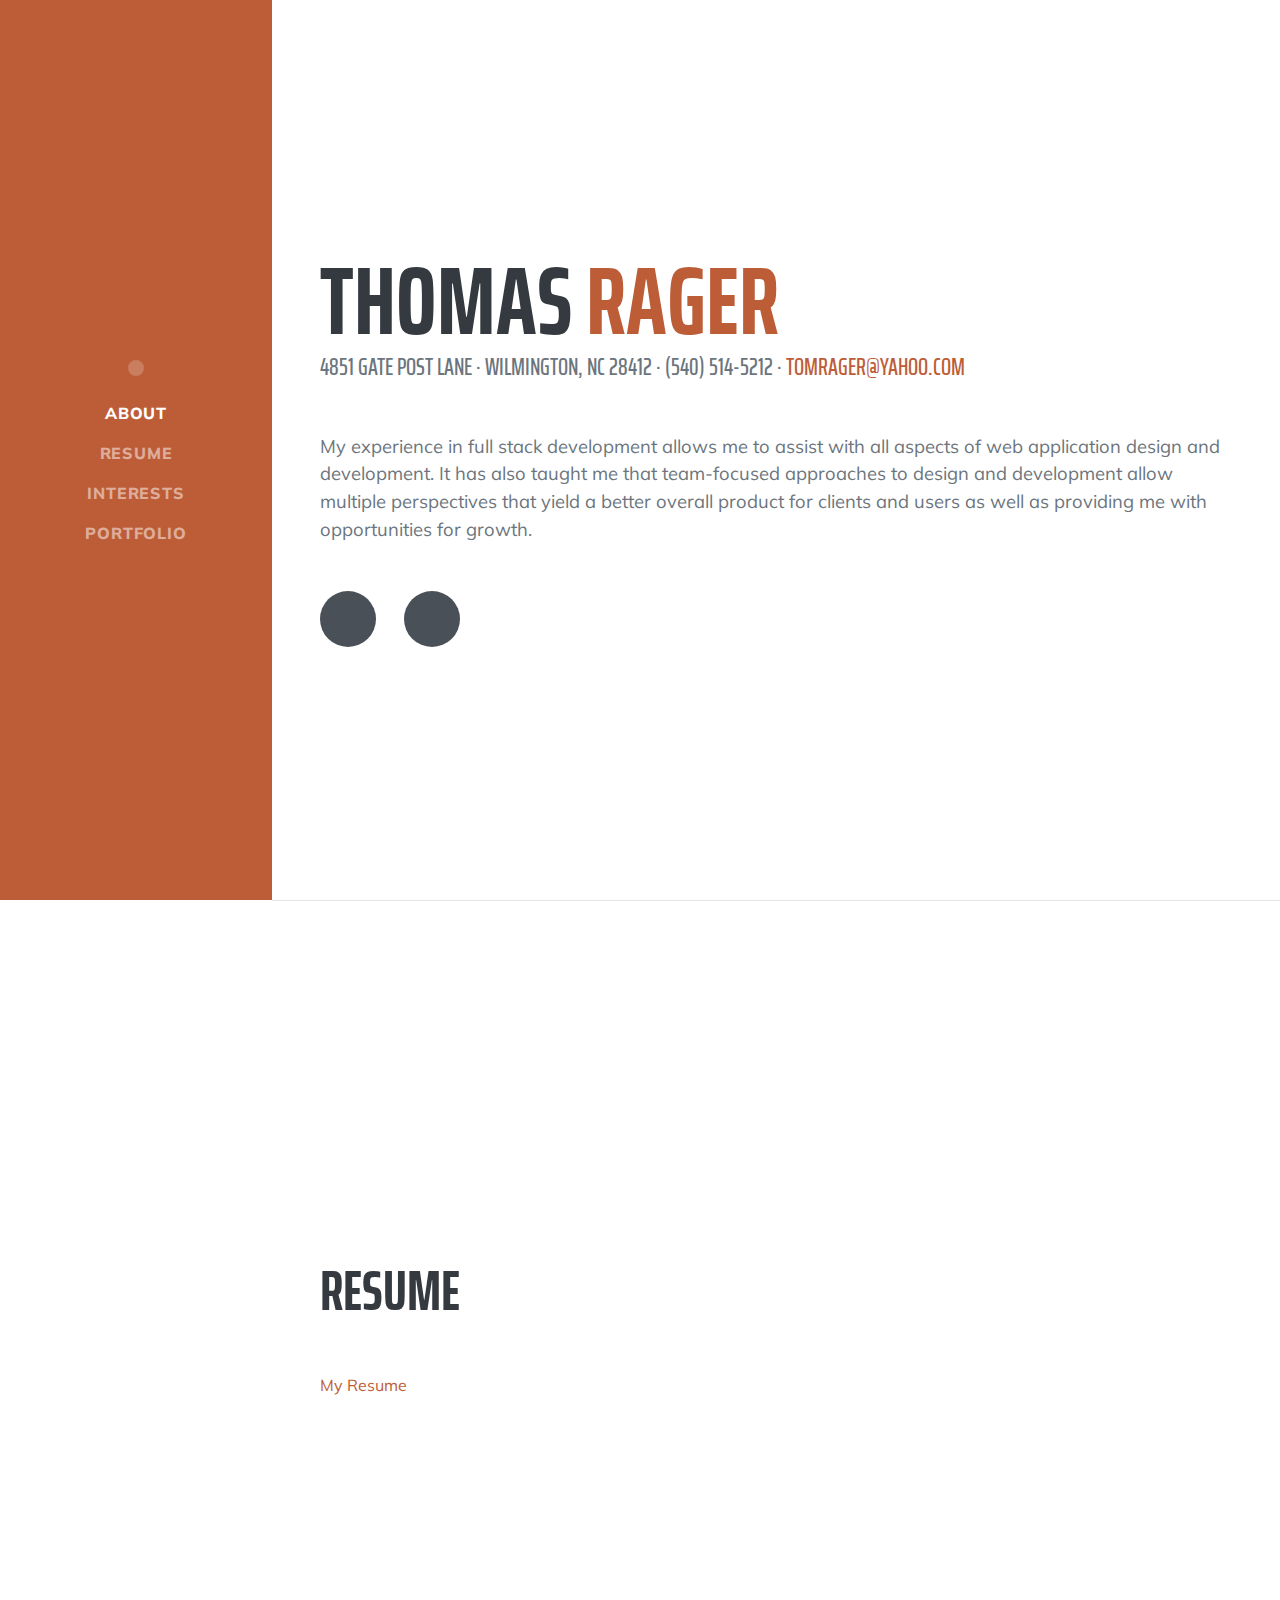
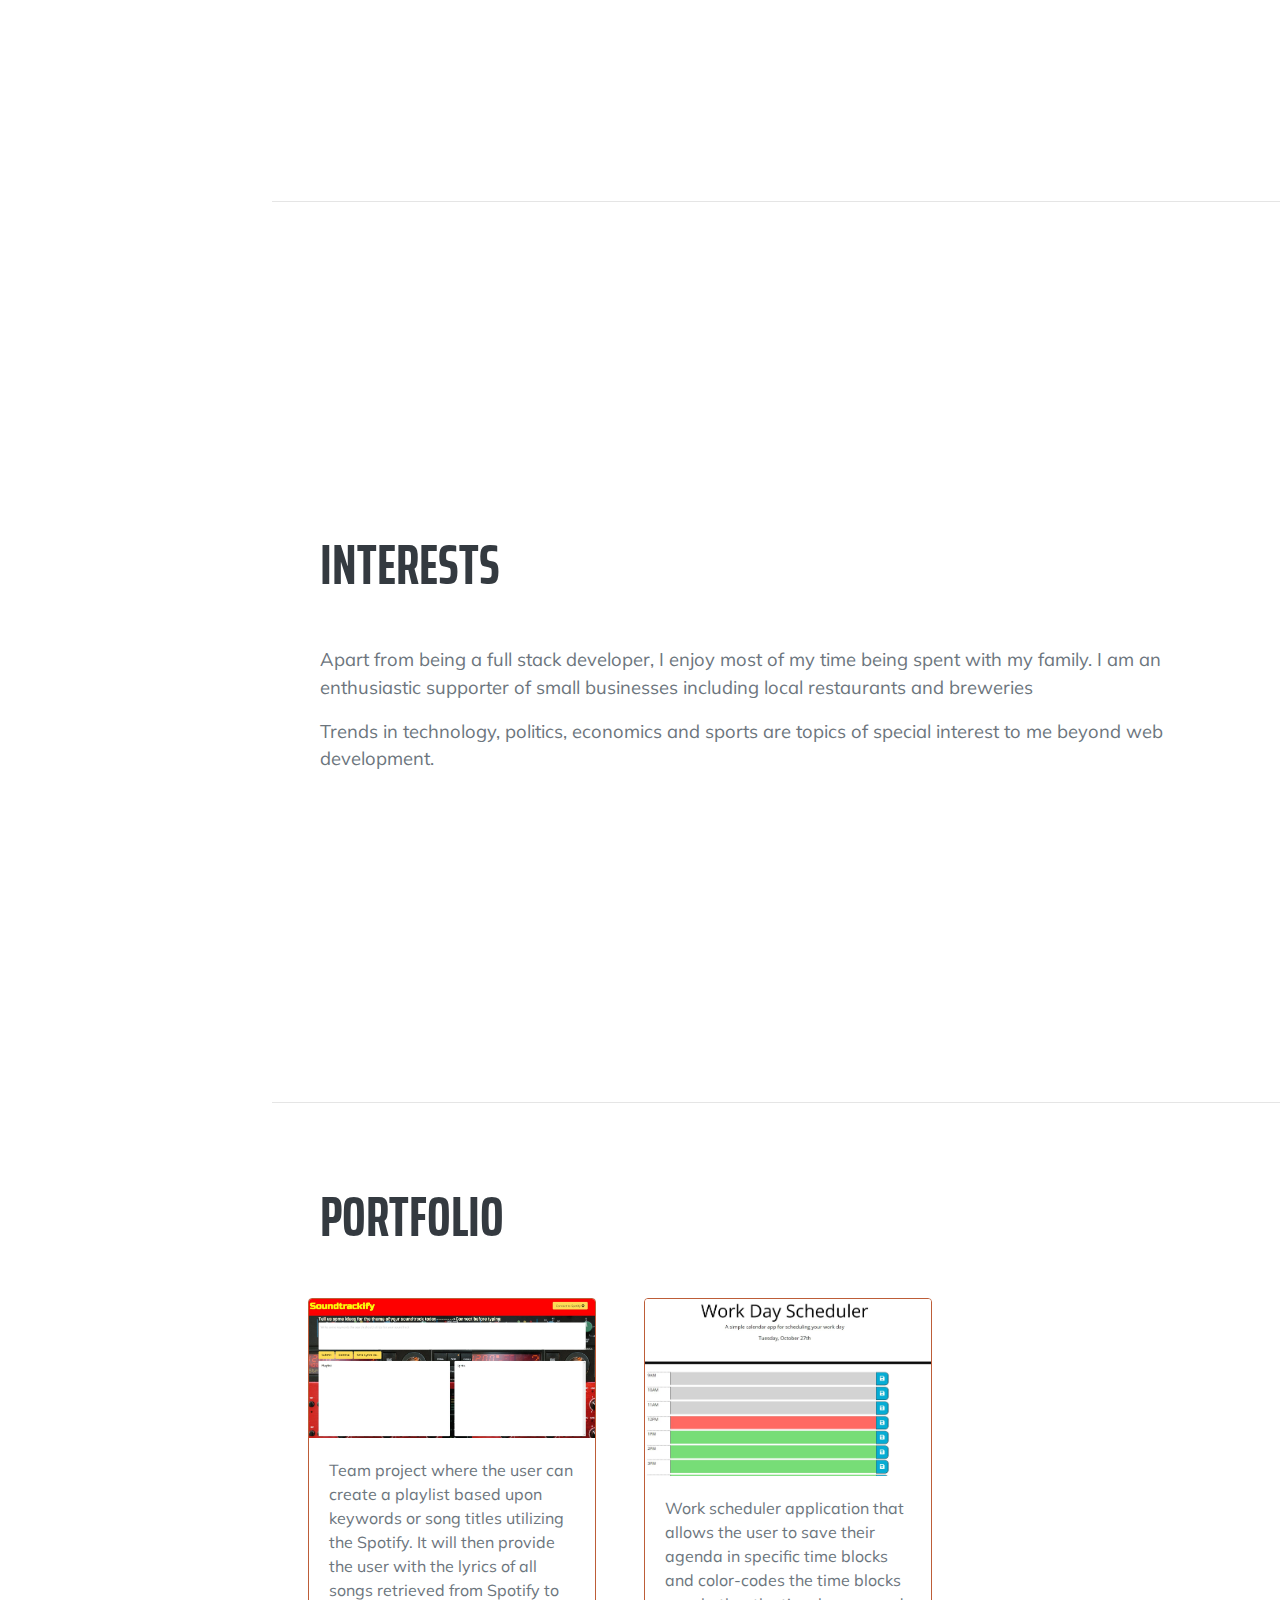
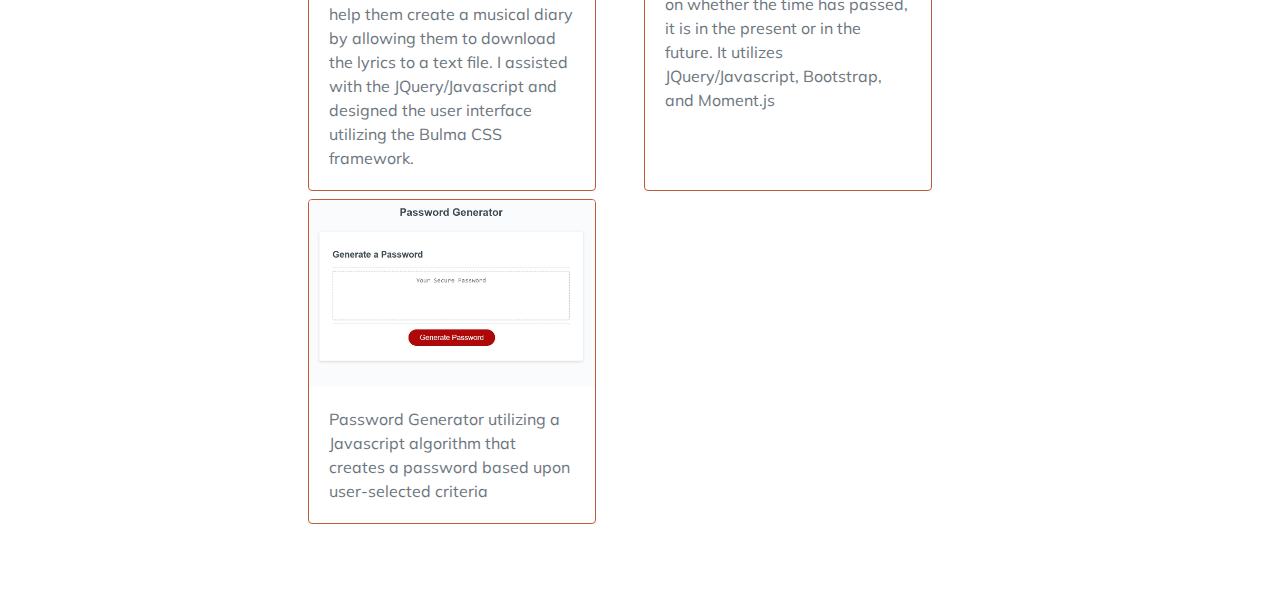
==== commit 936dd761: "added tool tips to images for links to deployed apps" ====
--- a/showcase/index.html
+++ b/showcase/index.html
@@ -79,21 +79,21 @@
                 <div class="resume-section-content">
                     <h2 class="mb-5">Portfolio</h2>
                     <div class="row">
-                        <div class="card border-primary mr-5" style="width: 18rem;">
-                            <a href="https://trager1122.github.io/Soundtrackify/"><img src="assets/img/Soundtrackify.JPG" class="card-img-top" alt="Image of Soundtrackify Application"></a>
+                        <div class="card border-primary mr-5 mb-2" style="width: 18rem;">
+                            <a href="https://trager1122.github.io/Soundtrackify/"><img src="assets/img/Soundtrackify.JPG" class="card-img-top" alt="Image of Soundtrackify Application" data-toggle="tooltip" data-placement="top" title="Click to see deployed app"></a>
                             <div class="card-body">
                                 <p class="card-text">Team project where the user can create a playlist based upon keywords or song titles utilizing the Spotify.  It will then provide the user with the lyrics of all songs retrieved from Spotify to help them create a musical diary by allowing them to download the lyrics to a text file. 
                                 I assisted with the JQuery/Javascript and designed the user interface utilizing the Bulma CSS framework.</p>
                             </div>
                         </div>
-                        <div class="card border-primary mr-5" style="width: 18rem;">
-                            <a href="https://trager1122.github.io/DailyPlanner/"><img src="assets/img/Daily Planner.JPG" class="card-img-top" alt="Image of Daily Planner Application"></a>
+                        <div class="card border-primary mr-5 mb-2" style="width: 18rem;">
+                            <a href="https://trager1122.github.io/DailyPlanner/"><img src="assets/img/Daily Planner.JPG" class="card-img-top" alt="Image of Daily Planner Application" data-toggle="tooltip" data-placement="top" title="Click to see deployed app"></a>
                             <div class="card-body">
                                 <p class="card-text">Work scheduler application that allows the user to save their agenda in specific time blocks and color-codes the time blocks on whether the time has passed, it is in the present or in the future. It utilizes JQuery/Javascript, Bootstrap, and Moment.js</p>
                             </div>
                         </div>
-                        <div class="card border-primary mr-5" style="width: 18rem;">
-                            <a href="https://trager1122.github.io/PWGenerator/"><img src="assets/img/Password Generator.JPG" class="card-img-top" alt="Image of Password Generator Application"></a>
+                        <div class="card border-primary mr-5 mb-2" style="width: 18rem;">
+                            <a href="https://trager1122.github.io/PWGenerator/"><img src="assets/img/Password Generator.JPG" class="card-img-top" alt="Image of Password Generator Application" data-toggle="tooltip" data-placement="top" title="Click to see deployed app"></a>
                             <div class="card-body">
                                 <p class="card-text">Password Generator utilizing a Javascript algorithm that creates a password based upon user-selected criteria</p>
                             </div>
@@ -104,6 +104,7 @@
         </div>
         <!-- Bootstrap core JS-->
         <script src="https://cdnjs.cloudflare.com/ajax/libs/jquery/3.5.1/jquery.min.js"></script>
+        <script src="https://cdn.jsdelivr.net/npm/popper.js@1.16.1/dist/umd/popper.min.js" integrity="sha384-9/reFTGAW83EW2RDu2S0VKaIzap3H66lZH81PoYlFhbGU+6BZp6G7niu735Sk7lN" crossorigin="anonymous"></script>
         <script src="https://stackpath.bootstrapcdn.com/bootstrap/4.5.0/js/bootstrap.bundle.min.js"></script>
         <!-- Third party plugin JS-->
         <script src="https://cdnjs.cloudflare.com/ajax/libs/jquery-easing/1.4.1/jquery.easing.min.js"></script>
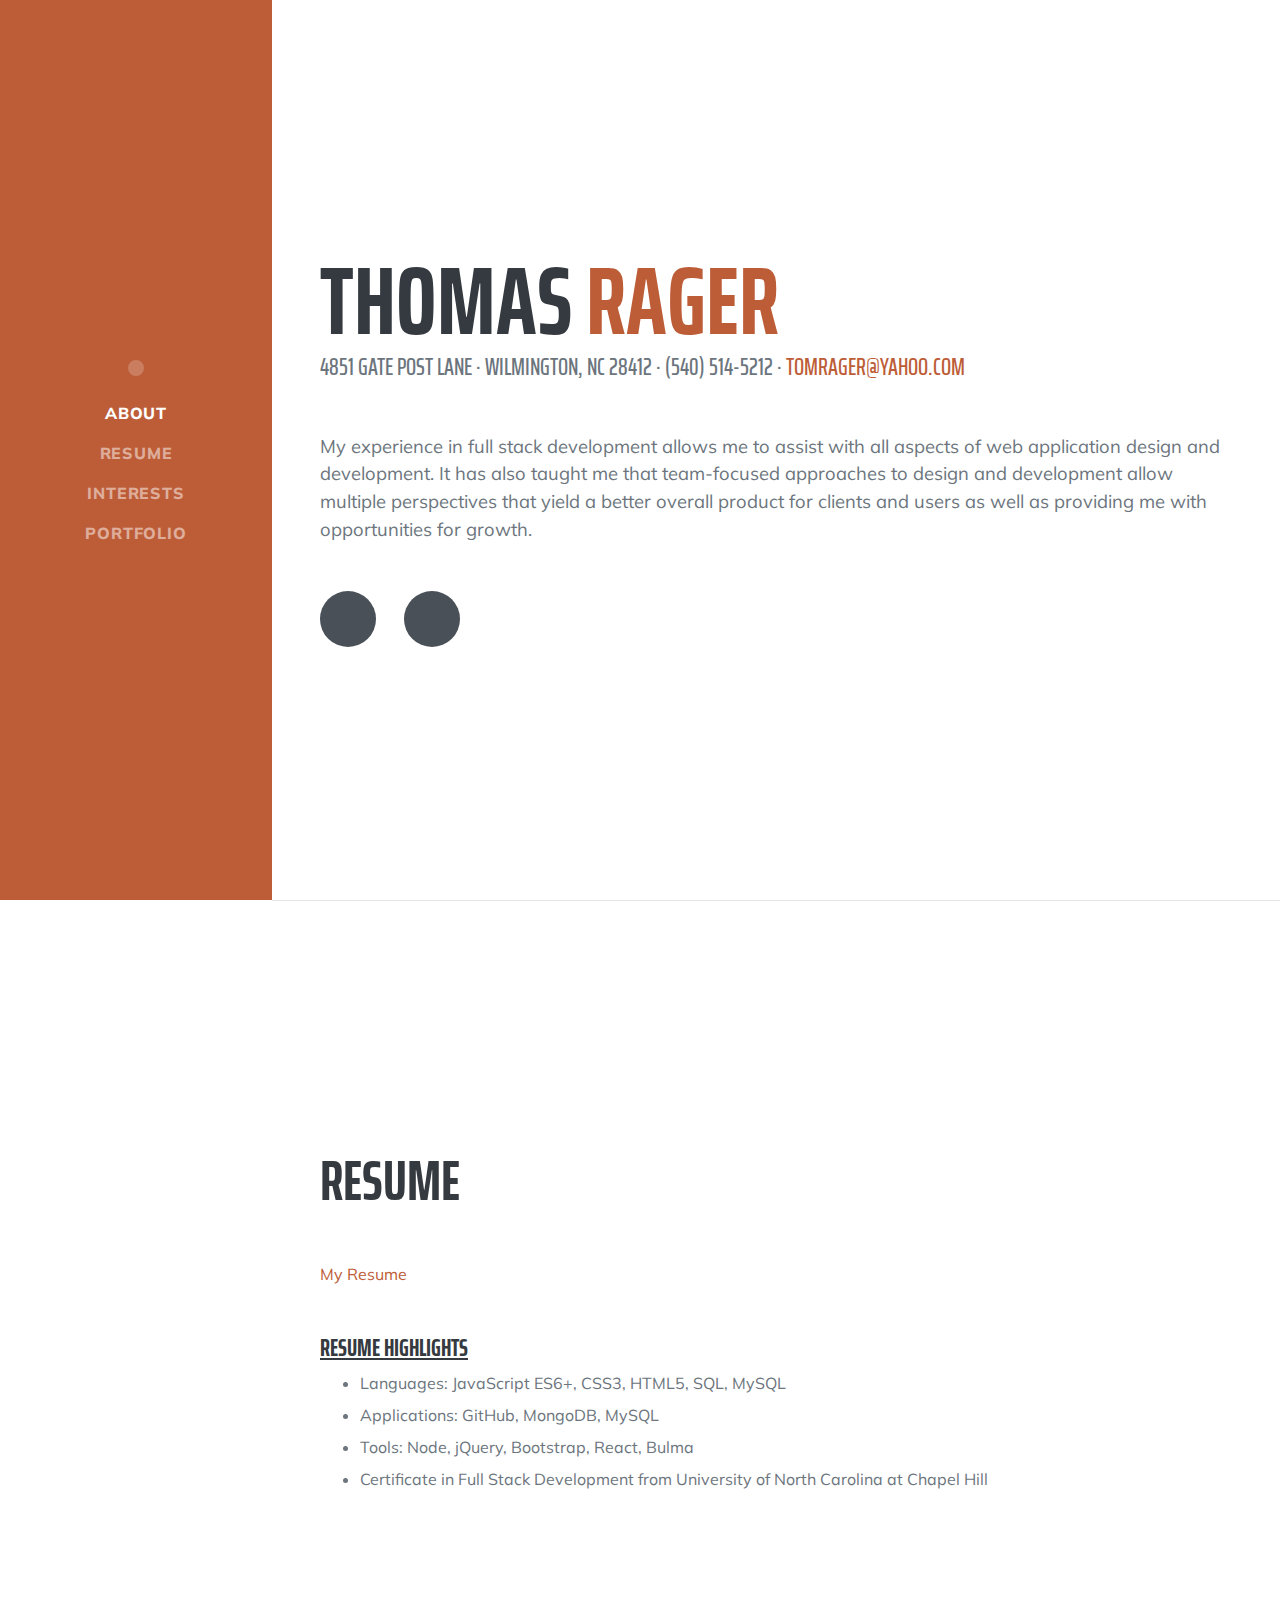
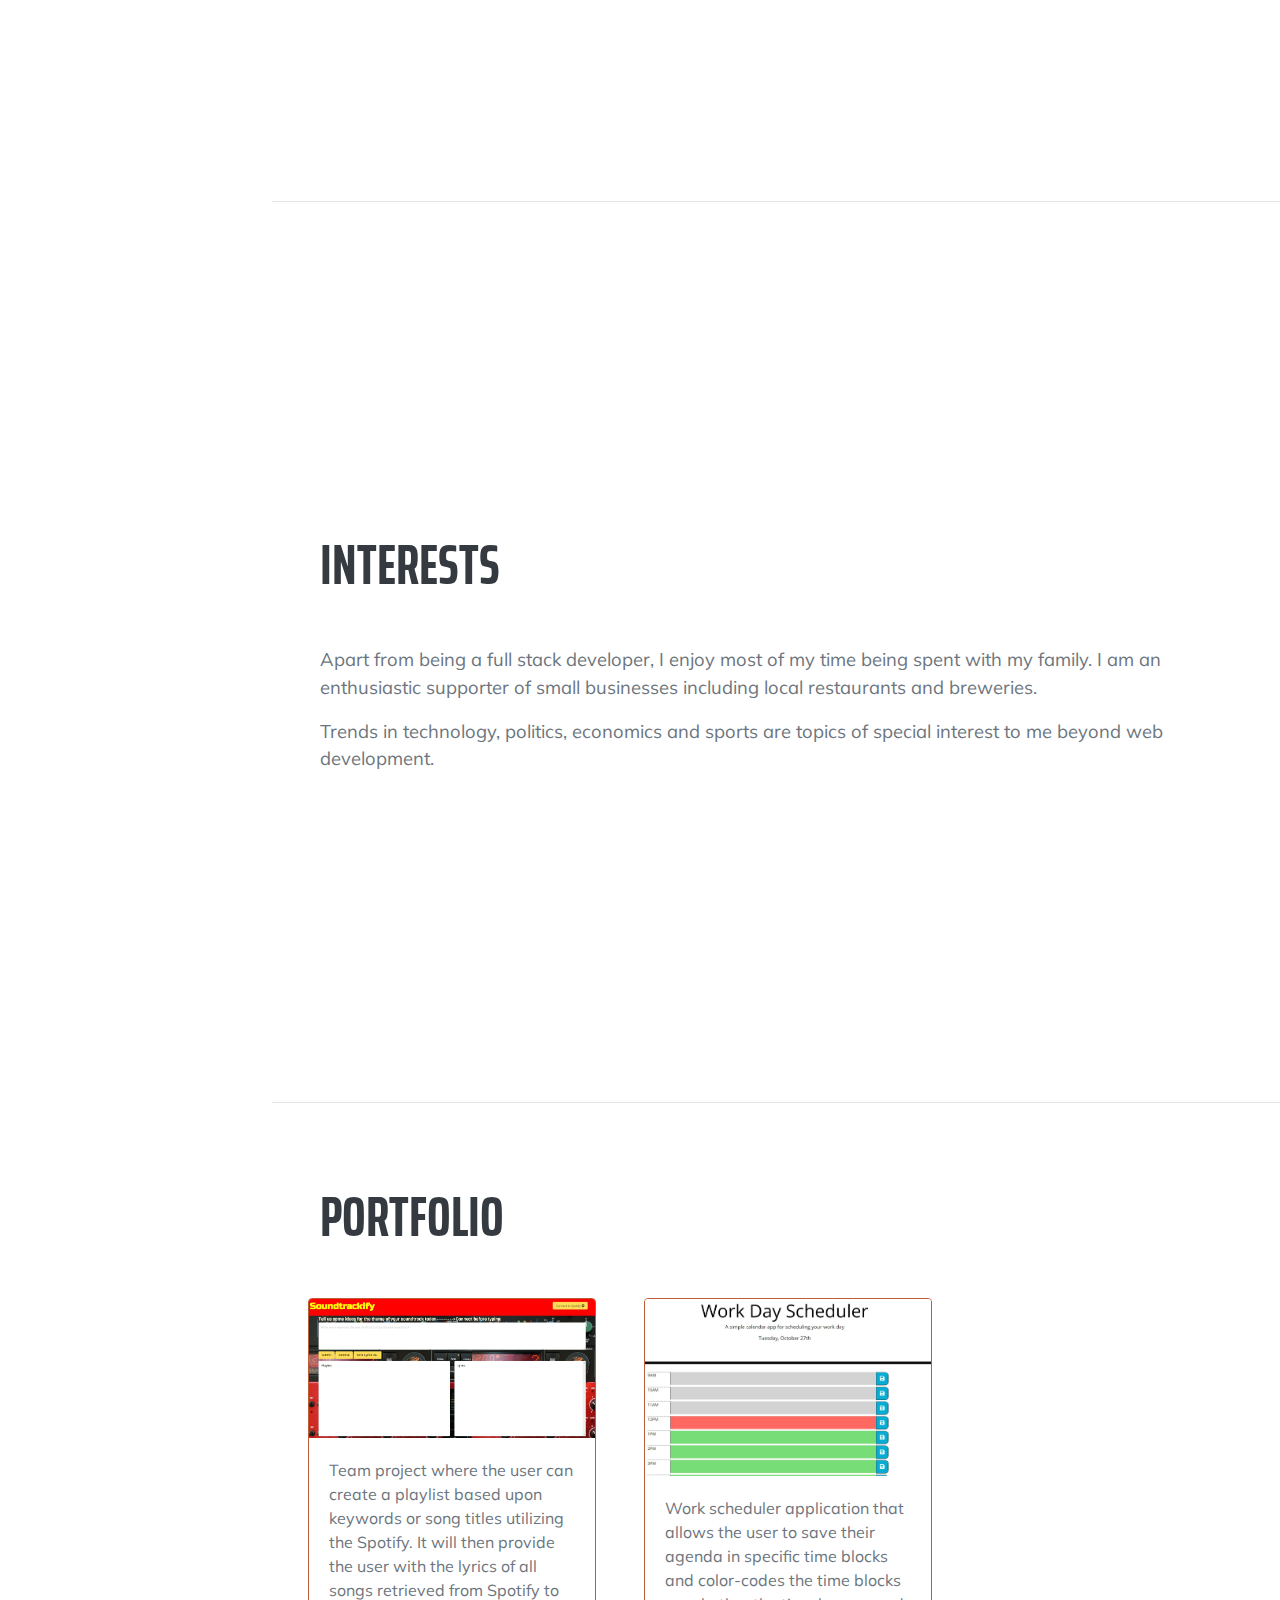
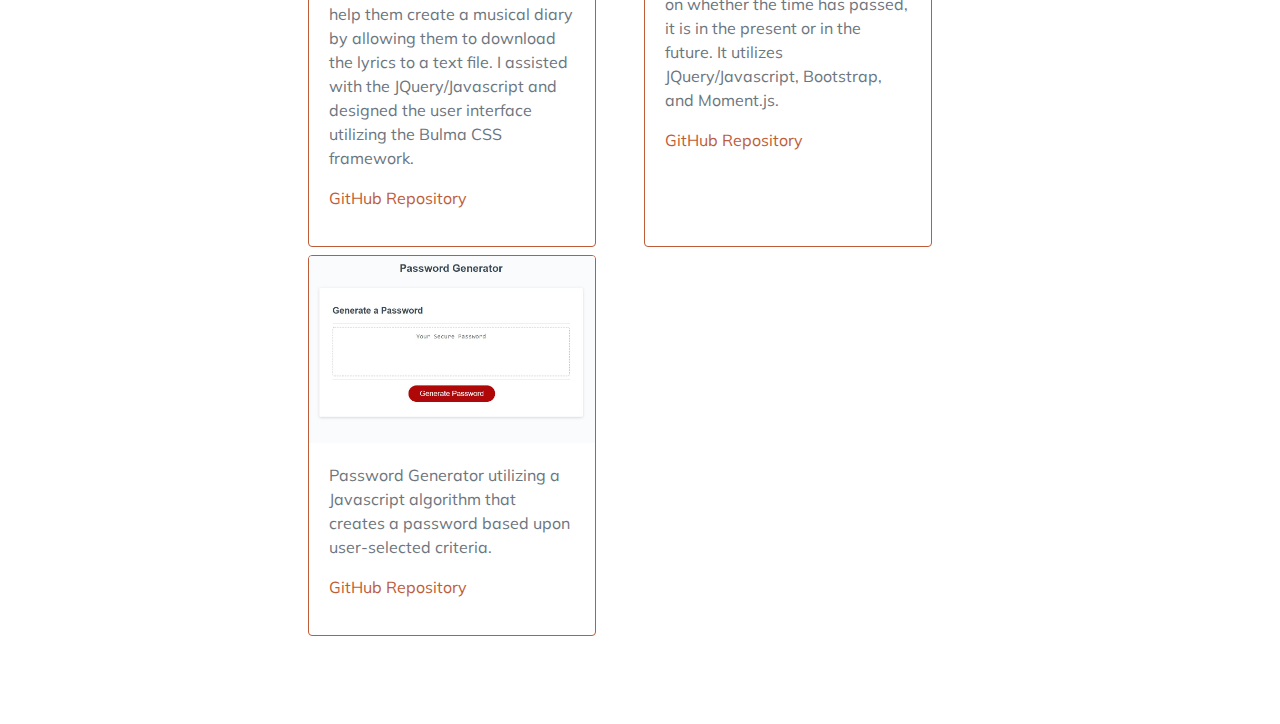
==== commit a731d858: "finished with formatting and adding resume highlights" ====
--- a/showcase/index.html
+++ b/showcase/index.html
@@ -1,114 +1,237 @@
 <!DOCTYPE html>
 <html lang="en">
-    <head>
-        <meta charset="utf-8" />
-        <meta name="viewport" content="width=device-width, initial-scale=1, shrink-to-fit=no" />
-        <meta name="description" content="" />
-        <meta name="author" content="" />
-        <title>Portfolio - Thomas Rager</title>
-        <link rel="icon" type="image/x-icon" href="assets/img/favicon.ico" />
-        <!-- Font Awesome icons (free version)-->
-        <script src="https://use.fontawesome.com/releases/v5.13.0/js/all.js" crossorigin="anonymous"></script>
-        <!-- Google fonts-->
-        <link href="https://fonts.googleapis.com/css?family=Saira+Extra+Condensed:500,700" rel="stylesheet" type="text/css" />
-        <link href="https://fonts.googleapis.com/css?family=Muli:400,400i,800,800i" rel="stylesheet" type="text/css" />
-        <!-- Core theme CSS (includes Bootstrap)-->
-        <link href="css/styles.css" rel="stylesheet" />
-    </head>
-    <body id="page-top">
-        <!-- Navigation-->
-        <nav class="navbar navbar-expand-lg navbar-dark bg-primary fixed-top" id="sideNav">
-            <a class="navbar-brand js-scroll-trigger" href="#page-top">
-                <span class="d-block d-lg-none">Thomas Rager</span>
-                <span class="d-none d-lg-block"><img class="img-fluid img-profile rounded-circle mx-auto mb-2" src="assets/img/Thomas Rager.jpg" alt="" /></span>
-            </a>
-            <button class="navbar-toggler" type="button" data-toggle="collapse" data-target="#navbarSupportedContent" aria-controls="navbarSupportedContent" aria-expanded="false" aria-label="Toggle navigation"><span class="navbar-toggler-icon"></span></button>
-            <div class="collapse navbar-collapse" id="navbarSupportedContent">
-                <ul class="navbar-nav">
-                    <li class="nav-item"><a class="nav-link js-scroll-trigger" href="#about">About</a></li>
-                    <li class="nav-item"><a class="nav-link js-scroll-trigger" href="#resume">Resume</a></li>
-                    <li class="nav-item"><a class="nav-link js-scroll-trigger" href="#interests">Interests</a></li>
-                    <li class="nav-item"><a class="nav-link js-scroll-trigger" href="#portfolio">Portfolio</a></li>
-                </ul>
-            </div>
-        </nav>
-        <!-- Page Content-->
-        <div class="container-fluid p-0">
-            <!-- About-->
-            <section class="resume-section" id="about">
-                <div class="resume-section-content">
-                    <h1 class="mb-0">
-                        Thomas
-                        <span class="text-primary">Rager</span>
-                    </h1>
-                    <div class="subheading mb-5">
-                        4851 Gate Post Lane · Wilmington, NC 28412 · (540) 514-5212 ·
-                        <a href="mailto:tomrager@yahoo.com">tomrager@yahoo.com</a>
-                    </div>
-                    <p class="lead mb-5">My experience in full stack development allows me to assist with all aspects of web application design and development. It has also taught me that team-focused approaches to design and development allow multiple perspectives that yield a better overall product for clients and users as well as providing me with opportunities for growth.</p>
-                    <div class="social-icons">
-                        <a class="social-icon" href="https://www.linkedin.com/in/thomas-rager/"><i class="fab fa-linkedin-in"></i></a>
-                        <a class="social-icon" href="https://github.com/trager1122"><i class="fab fa-github"></i></a>
-                    </div>
-                </div>
-            </section>
-            <hr class="m-0" />
-            <!-- Resume -->
-            <section class="resume-section" id="resume">
-                <div class="resume-section-content">
-                    <h2 class="mb-5">Resume</h2>
-                    <div class="d-flex flex-column flex-md-row justify-content-between mb-5">
-                        <div class="flex-grow-1">
-                            <a href="../showcase/assets/Thomas Rager-Web Development Resume.pdf">My Resume</a>
-                        </div>
-                    </div>
-                </div>
-            </section>
-            <hr class="m-0" />
-            <!-- Interests-->
-            <section class="resume-section" id="interests">
-                <div class="resume-section-content">
-                    <h2 class="mb-5">Interests</h2>
-                    <p class="lead">Apart from being a full stack developer, I enjoy most of my time being spent with my family. I am an enthusiastic supporter of small businesses including local restaurants and breweries</p>                
-                    <p class="lead mb-0">Trends in technology, politics, economics and sports are topics of special interest to me beyond web development.</p>
-                </div>
-            </section>
-            <hr class="m-0" />
-            <!-- Portfolio -->
-            <section class="resume-section" id="portfolio">
-                <div class="resume-section-content">
-                    <h2 class="mb-5">Portfolio</h2>
-                    <div class="row">
-                        <div class="card border-primary mr-5 mb-2" style="width: 18rem;">
-                            <a href="https://trager1122.github.io/Soundtrackify/"><img src="assets/img/Soundtrackify.JPG" class="card-img-top" alt="Image of Soundtrackify Application" data-toggle="tooltip" data-placement="top" title="Click to see deployed app"></a>
-                            <div class="card-body">
-                                <p class="card-text">Team project where the user can create a playlist based upon keywords or song titles utilizing the Spotify.  It will then provide the user with the lyrics of all songs retrieved from Spotify to help them create a musical diary by allowing them to download the lyrics to a text file. 
-                                I assisted with the JQuery/Javascript and designed the user interface utilizing the Bulma CSS framework.</p>
-                            </div>
-                        </div>
-                        <div class="card border-primary mr-5 mb-2" style="width: 18rem;">
-                            <a href="https://trager1122.github.io/DailyPlanner/"><img src="assets/img/Daily Planner.JPG" class="card-img-top" alt="Image of Daily Planner Application" data-toggle="tooltip" data-placement="top" title="Click to see deployed app"></a>
-                            <div class="card-body">
-                                <p class="card-text">Work scheduler application that allows the user to save their agenda in specific time blocks and color-codes the time blocks on whether the time has passed, it is in the present or in the future. It utilizes JQuery/Javascript, Bootstrap, and Moment.js</p>
-                            </div>
-                        </div>
-                        <div class="card border-primary mr-5 mb-2" style="width: 18rem;">
-                            <a href="https://trager1122.github.io/PWGenerator/"><img src="assets/img/Password Generator.JPG" class="card-img-top" alt="Image of Password Generator Application" data-toggle="tooltip" data-placement="top" title="Click to see deployed app"></a>
-                            <div class="card-body">
-                                <p class="card-text">Password Generator utilizing a Javascript algorithm that creates a password based upon user-selected criteria</p>
-                            </div>
-                        </div>
-                    </div>
-                </div>
-            </section>
-        </div>
-        <!-- Bootstrap core JS-->
-        <script src="https://cdnjs.cloudflare.com/ajax/libs/jquery/3.5.1/jquery.min.js"></script>
-        <script src="https://cdn.jsdelivr.net/npm/popper.js@1.16.1/dist/umd/popper.min.js" integrity="sha384-9/reFTGAW83EW2RDu2S0VKaIzap3H66lZH81PoYlFhbGU+6BZp6G7niu735Sk7lN" crossorigin="anonymous"></script>
-        <script src="https://stackpath.bootstrapcdn.com/bootstrap/4.5.0/js/bootstrap.bundle.min.js"></script>
-        <!-- Third party plugin JS-->
-        <script src="https://cdnjs.cloudflare.com/ajax/libs/jquery-easing/1.4.1/jquery.easing.min.js"></script>
-        <!-- Core theme JS-->
-        <script src="js/scripts.js"></script>
-    </body>
+  <head>
+    <meta charset="utf-8" />
+    <meta
+      name="viewport"
+      content="width=device-width, initial-scale=1, shrink-to-fit=no"
+    />
+    <meta name="description" content="" />
+    <meta name="author" content="" />
+    <title>Portfolio - Thomas Rager</title>
+    <link rel="icon" type="image/x-icon" href="assets/img/favicon.ico" />
+    <!-- Font Awesome icons (free version)-->
+    <script
+      src="https://use.fontawesome.com/releases/v5.13.0/js/all.js"
+      crossorigin="anonymous"
+    ></script>
+    <!-- Google fonts-->
+    <link
+      href="https://fonts.googleapis.com/css?family=Saira+Extra+Condensed:500,700"
+      rel="stylesheet"
+      type="text/css"
+    />
+    <link
+      href="https://fonts.googleapis.com/css?family=Muli:400,400i,800,800i"
+      rel="stylesheet"
+      type="text/css"
+    />
+    <!-- Core theme CSS (includes Bootstrap)-->
+    <link href="css/styles.css" rel="stylesheet" />
+  </head>
+  <body id="page-top">
+    <!-- Navigation-->
+    <nav
+      class="navbar navbar-expand-lg navbar-dark bg-primary fixed-top"
+      id="sideNav"
+    >
+      <a class="navbar-brand js-scroll-trigger" href="#page-top">
+        <span class="d-block d-lg-none">Thomas Rager</span>
+        <span class="d-none d-lg-block"
+          ><img
+            class="img-fluid img-profile rounded-circle mx-auto mb-2"
+            src="assets/img/Thomas Rager.jpg"
+            alt=""
+        /></span>
+      </a>
+      <button
+        class="navbar-toggler"
+        type="button"
+        data-toggle="collapse"
+        data-target="#navbarSupportedContent"
+        aria-controls="navbarSupportedContent"
+        aria-expanded="false"
+        aria-label="Toggle navigation"
+      >
+        <span class="navbar-toggler-icon"></span>
+      </button>
+      <div class="collapse navbar-collapse" id="navbarSupportedContent">
+        <ul class="navbar-nav">
+          <li class="nav-item">
+            <a class="nav-link js-scroll-trigger" href="#about">About</a>
+          </li>
+          <li class="nav-item">
+            <a class="nav-link js-scroll-trigger" href="#resume">Resume</a>
+          </li>
+          <li class="nav-item">
+            <a class="nav-link js-scroll-trigger" href="#interests"
+              >Interests</a
+            >
+          </li>
+          <li class="nav-item">
+            <a class="nav-link js-scroll-trigger" href="#portfolio"
+              >Portfolio</a
+            >
+          </li>
+        </ul>
+      </div>
+    </nav>
+    <!-- Page Content-->
+    <div class="container-fluid p-0">
+      <!-- About-->
+      <section class="resume-section" id="about">
+        <div class="resume-section-content">
+          <h1 class="mb-0">
+            Thomas
+            <span class="text-primary">Rager</span>
+          </h1>
+          <div class="subheading mb-5">
+            4851 Gate Post Lane · Wilmington, NC 28412 · (540) 514-5212 ·
+            <a href="mailto:tomrager@yahoo.com">tomrager@yahoo.com</a>
+          </div>
+          <p class="lead mb-5">
+            My experience in full stack development allows me to assist with all
+            aspects of web application design and development. It has also
+            taught me that team-focused approaches to design and development
+            allow multiple perspectives that yield a better overall product for
+            clients and users as well as providing me with opportunities for
+            growth.
+          </p>
+          <div class="social-icons">
+            <a
+              class="social-icon"
+              href="https://www.linkedin.com/in/thomas-rager/"
+              ><i class="fab fa-linkedin-in"></i
+            ></a>
+            <a class="social-icon" href="https://github.com/trager1122"
+              ><i class="fab fa-github"></i
+            ></a>
+          </div>
+        </div>
+      </section>
+      <hr class="m-0" />
+      <!-- Resume -->
+      <section class="resume-section" id="resume">
+        <div class="resume-section-content">
+          <h2 class="mb-5">Resume</h2>
+          <div
+            class="d-flex flex-column flex-md-row justify-content-between mb-5"
+          >
+            <div class="flex-grow-1">
+              <a
+                href="../showcase/assets/Thomas Rager-Web Development Resume.pdf"
+                >My Resume</a
+              >
+              <h4 class="mt-5"><u>Resume Highlights</u></h4>
+              <ul>
+                <li class="mt-2">Languages: JavaScript ES6+, CSS3, HTML5, SQL, MySQL</li>
+                <li class="mt-2">Applications: GitHub, MongoDB, MySQL</li>
+                <li class="mt-2">Tools: Node, jQuery, Bootstrap, React, Bulma</li>
+                <li class="mt-2">Certificate in Full Stack Development from University of North Carolina at Chapel Hill</li>
+              </ul>
+            </div>
+          </div>
+        </div>
+      </section>
+      <hr class="m-0" />
+      <!-- Interests-->
+      <section class="resume-section" id="interests">
+        <div class="resume-section-content">
+          <h2 class="mb-5">Interests</h2>
+          <p class="lead">
+            Apart from being a full stack developer, I enjoy most of my time
+            being spent with my family. I am an enthusiastic supporter of small
+            businesses including local restaurants and breweries.
+          </p>
+          <p class="lead mb-0">
+            Trends in technology, politics, economics and sports are topics of
+            special interest to me beyond web development.
+          </p>
+        </div>
+      </section>
+      <hr class="m-0" />
+      <!-- Portfolio -->
+      <section class="resume-section" id="portfolio">
+        <div class="resume-section-content">
+          <h2 class="mb-5">Portfolio</h2>
+          <div class="row">
+            <div class="card border-primary mr-5 mb-2" style="width: 18rem">
+              <a href="https://trager1122.github.io/Soundtrackify/"
+                ><img
+                  src="assets/img/Soundtrackify.JPG"
+                  class="card-img-top"
+                  alt="Image of Soundtrackify Application"
+                  data-toggle="tooltip"
+                  data-placement="top"
+                  title="Click to see deployed app"
+              /></a>
+              <div class="card-body">
+                <p class="card-text">
+                  Team project where the user can create a playlist based upon
+                  keywords or song titles utilizing the Spotify. It will then
+                  provide the user with the lyrics of all songs retrieved from
+                  Spotify to help them create a musical diary by allowing them
+                  to download the lyrics to a text file. I assisted with the
+                  JQuery/Javascript and designed the user interface utilizing
+                  the Bulma CSS framework. 
+                  <p class="mt-2"><a href="https://github.com/trager1122/Soundtrackify">GitHub Repository</a></p>
+                </p>
+              </div>
+            </div>
+            <div class="card border-primary mr-5 mb-2" style="width: 18rem">
+              <a href="https://trager1122.github.io/DailyPlanner/"
+                ><img
+                  src="assets/img/Daily Planner.JPG"
+                  class="card-img-top"
+                  alt="Image of Daily Planner Application"
+                  data-toggle="tooltip"
+                  data-placement="top"
+                  title="Click to see deployed app"
+              /></a>
+              <div class="card-body">
+                <p class="card-text">
+                  Work scheduler application that allows the user to save their
+                  agenda in specific time blocks and color-codes the time blocks
+                  on whether the time has passed, it is in the present or in the
+                  future. It utilizes JQuery/Javascript, Bootstrap, and
+                  Moment.js. 
+                </p>
+                <p class="mt-2"><a href="https://github.com/trager1122/DailyPlanner">GitHub Repository</a></p>
+              </div>
+            </div>
+            <div class="card border-primary mr-5 mb-2" style="width: 18rem">
+              <a href="https://trager1122.github.io/PWGenerator/"
+                ><img
+                  src="assets/img/Password Generator.JPG"
+                  class="card-img-top"
+                  alt="Image of Password Generator Application"
+                  data-toggle="tooltip"
+                  data-placement="top"
+                  title="Click to see deployed app"
+              /></a>
+              <div class="card-body">
+                <p class="card-text">
+                  Password Generator utilizing a Javascript algorithm that
+                  creates a password based upon user-selected criteria.
+                </p>
+                <p class="mt-2"><a href="https://github.com/trager1122/PWGenerator">GitHub Repository</a></p>
+              </div>
+            </div>
+          </div>
+        </div>
+      </section>
+    </div>
+    <!-- Bootstrap core JS-->
+    <script src="https://cdnjs.cloudflare.com/ajax/libs/jquery/3.5.1/jquery.min.js"></script>
+    <script
+      src="https://cdn.jsdelivr.net/npm/popper.js@1.16.1/dist/umd/popper.min.js"
+      integrity="sha384-9/reFTGAW83EW2RDu2S0VKaIzap3H66lZH81PoYlFhbGU+6BZp6G7niu735Sk7lN"
+      crossorigin="anonymous"
+    ></script>
+    <script src="https://stackpath.bootstrapcdn.com/bootstrap/4.5.0/js/bootstrap.bundle.min.js"></script>
+    <!-- Third party plugin JS-->
+    <script src="https://cdnjs.cloudflare.com/ajax/libs/jquery-easing/1.4.1/jquery.easing.min.js"></script>
+    <!-- Core theme JS-->
+    <script src="js/scripts.js"></script>
+  </body>
 </html>
